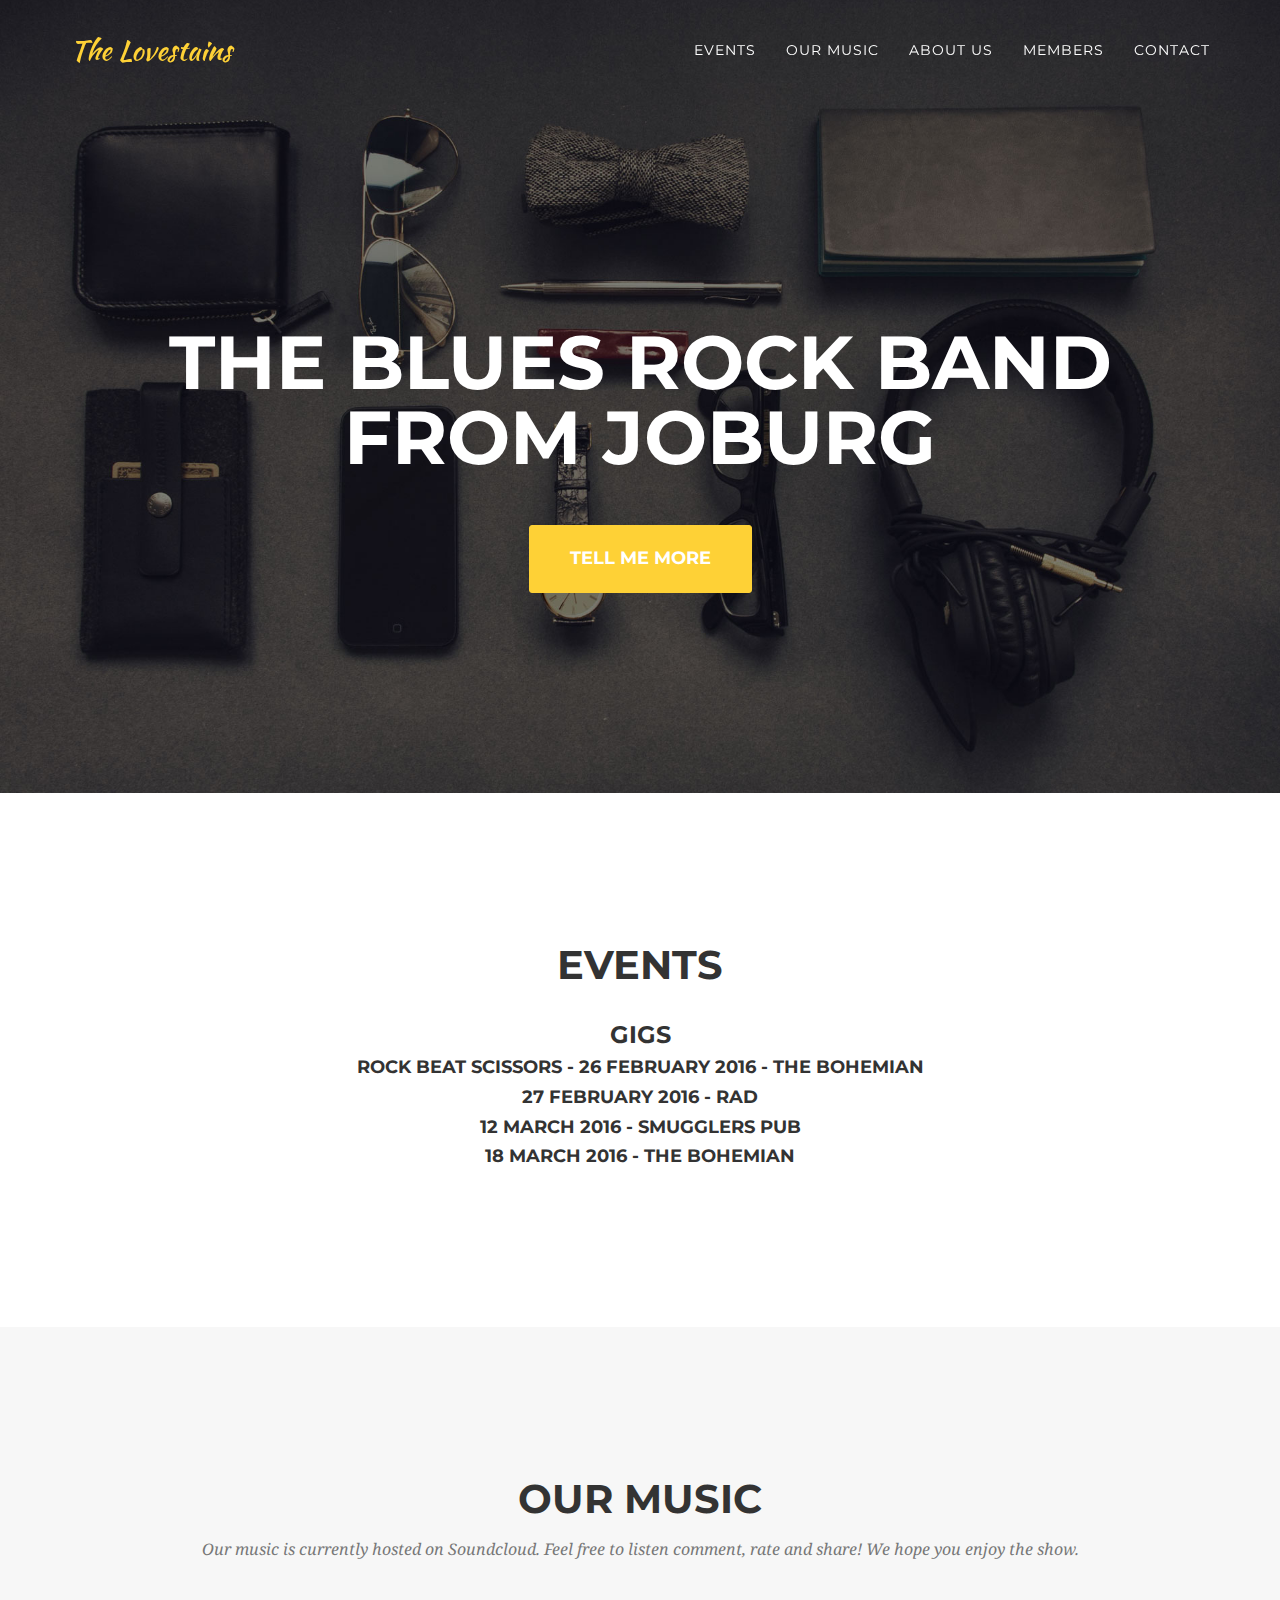
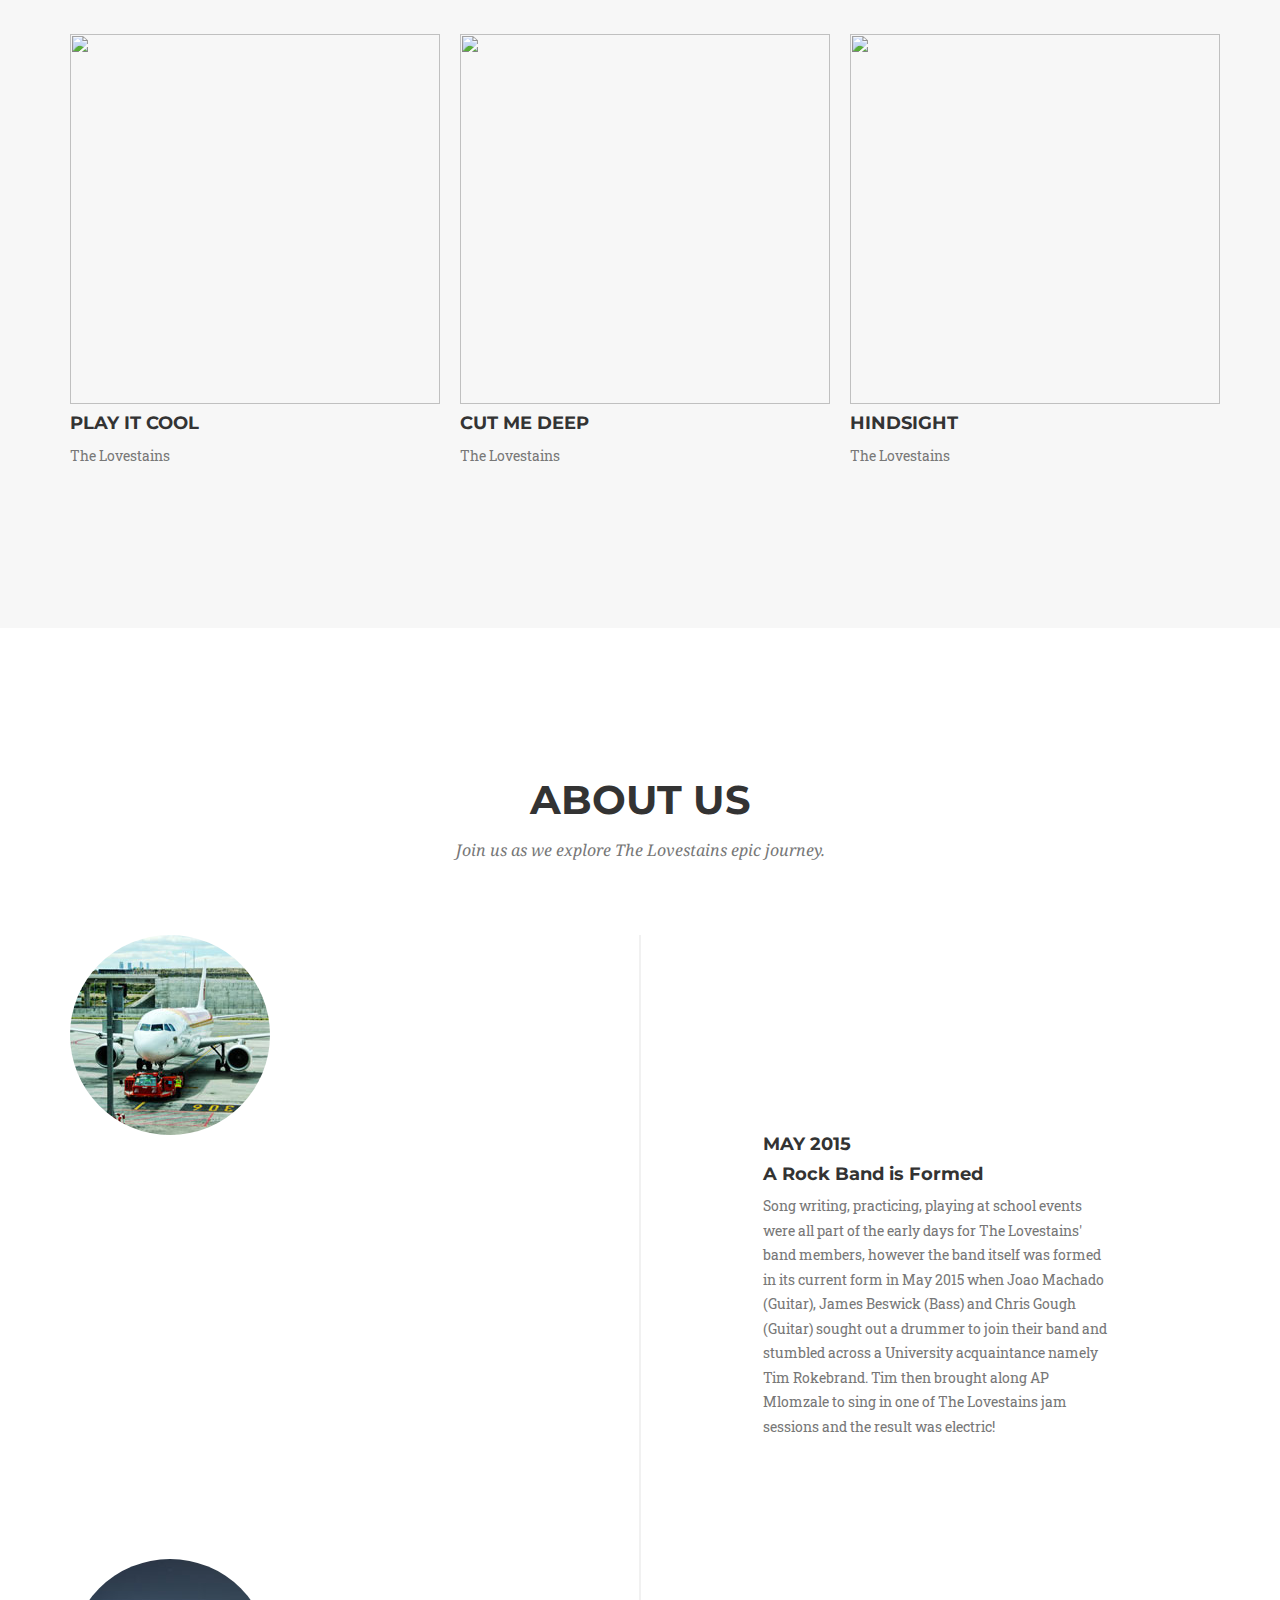
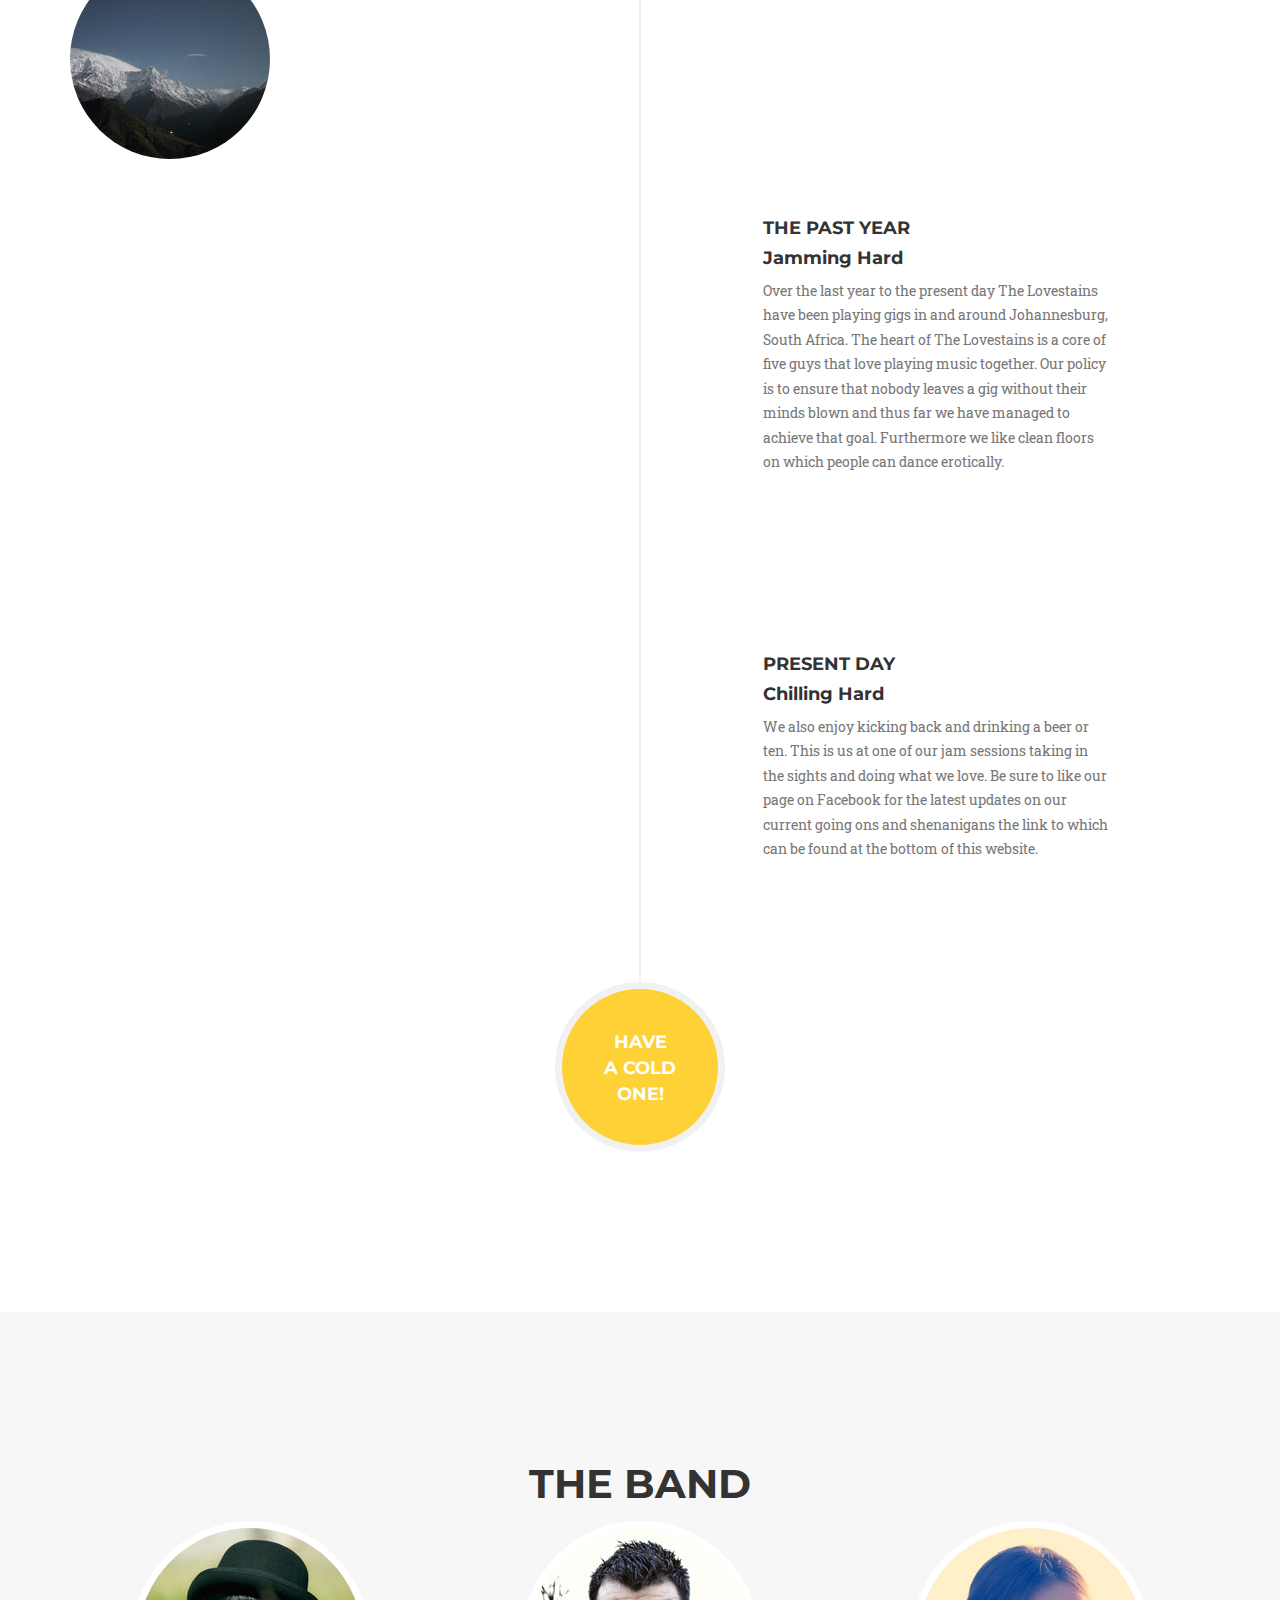
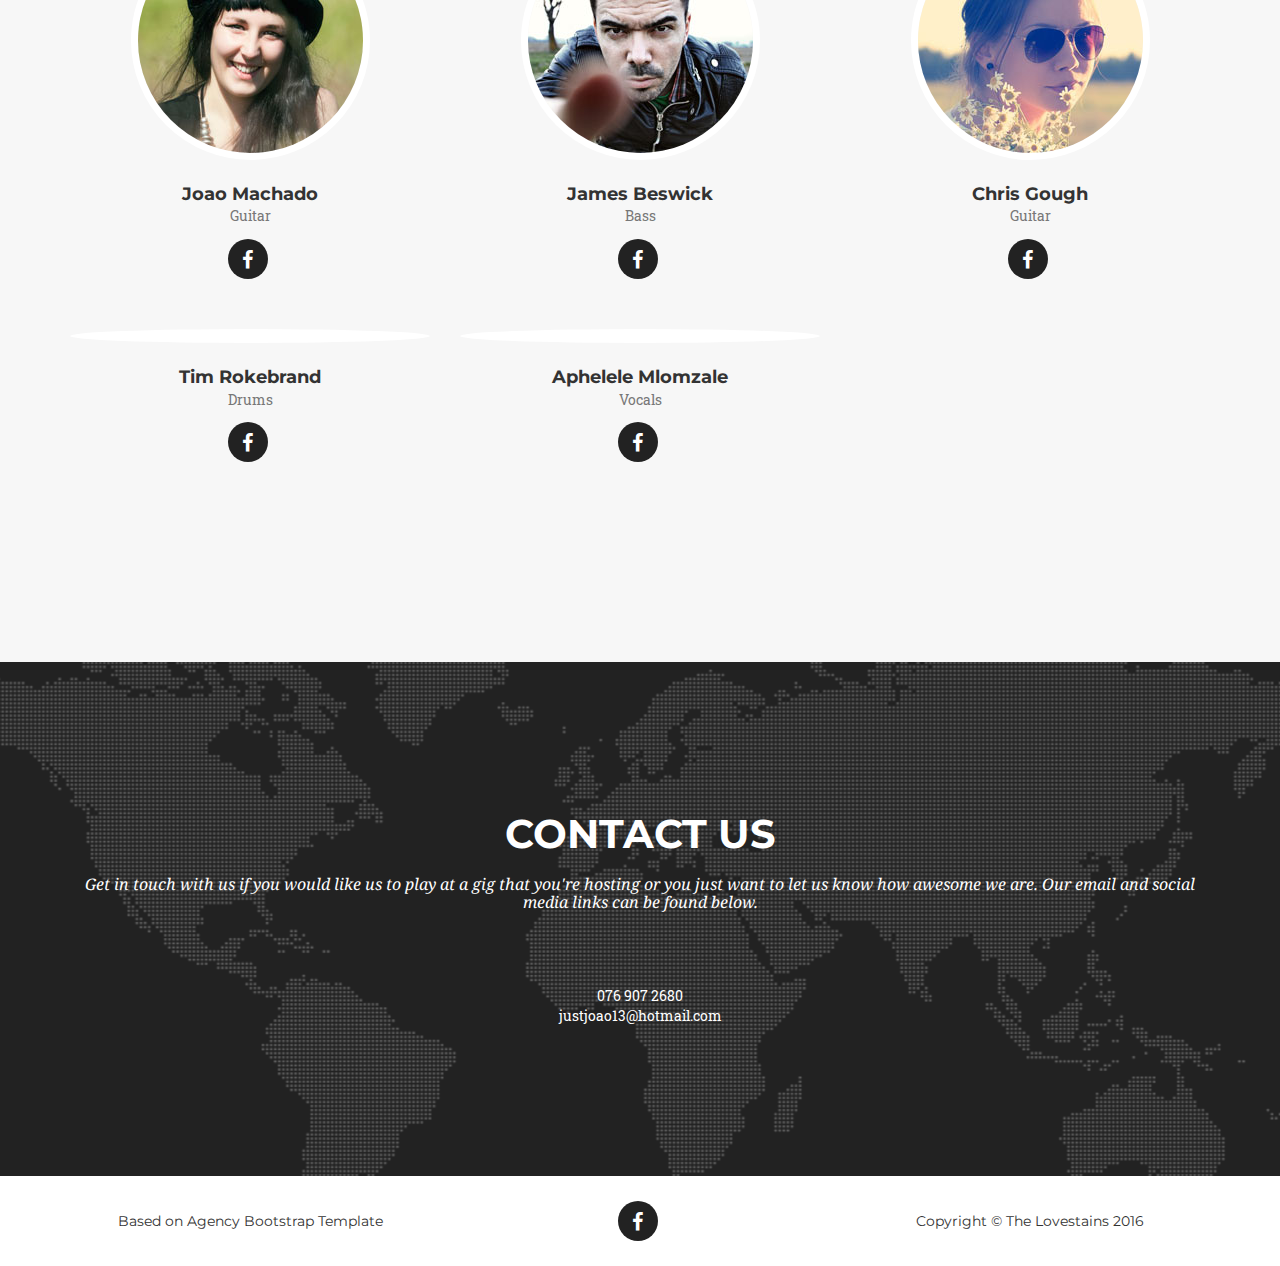
==== lovestains-other/index.htm @ aba0a4a5 "renamed to htm because of website" ====
<!DOCTYPE html>
<html lang="en">

<head>

    <meta charset="utf-8">
    <meta http-equiv="X-UA-Compatible" content="IE=edge">
    <meta name="viewport" content="width=device-width, initial-scale=1">
    <meta name="description" content="">
    <meta name="author" content="">

    <title>The Lovestains</title>

    <!-- Bootstrap Core CSS -->
    <link href="css/bootstrap.min.css" rel="stylesheet">

    <!-- Custom CSS -->
    <link href="css/agency.css" rel="stylesheet">

    <!-- Custom Fonts -->
    <link href="font-awesome/css/font-awesome.min.css" rel="stylesheet" type="text/css">
    <link href="https://fonts.googleapis.com/css?family=Montserrat:400,700" rel="stylesheet" type="text/css">
    <link href='https://fonts.googleapis.com/css?family=Kaushan+Script' rel='stylesheet' type='text/css'>
    <link href='https://fonts.googleapis.com/css?family=Droid+Serif:400,700,400italic,700italic' rel='stylesheet' type='text/css'>
    <link href='https://fonts.googleapis.com/css?family=Roboto+Slab:400,100,300,700' rel='stylesheet' type='text/css'>

    <!-- HTML5 Shim and Respond.js IE8 support of HTML5 elements and media queries -->
    <!-- WARNING: Respond.js doesn't work if you view the page via file:// -->
    <!--[if lt IE 9]>
        <script src="https://oss.maxcdn.com/libs/html5shiv/3.7.0/html5shiv.js"></script>
        <script src="https://oss.maxcdn.com/libs/respond.js/1.4.2/respond.min.js"></script>
    <![endif]-->

</head>

<body id="page-top" class="index">

    <!-- Navigation -->
    <nav class="navbar navbar-default navbar-fixed-top">
        <div class="container">
            <!-- Brand and toggle get grouped for better mobile display -->
            <div class="navbar-header page-scroll">
                <button type="button" class="navbar-toggle" data-toggle="collapse" data-target="#bs-example-navbar-collapse-1">
                    <span class="sr-only">Toggle navigation</span>
                    <span class="icon-bar"></span>
                    <span class="icon-bar"></span>
                    <span class="icon-bar"></span>
                </button>
                <a class="navbar-brand page-scroll" href="#page-top">The Lovestains</a>
            </div>

            <!-- Collect the nav links, forms, and other content for toggling -->
            <div class="collapse navbar-collapse" id="bs-example-navbar-collapse-1">
                <ul class="nav navbar-nav navbar-right">
                    <li class="hidden">
                        <a href="#page-top"></a>
                    </li>
                    <li>
                        <a class="page-scroll" href="#upcoming">Events</a>
                    </li>
                    <li>
                        <a class="page-scroll" href="#ourmusic">Our Music</a>
                    </li>
                    <li>
                        <a class="page-scroll" href="#about">About Us</a>
                    </li>
                    <li>
                        <a class="page-scroll" href="#team">Members</a>
                    </li>
                    <li>
                        <a class="page-scroll" href="#contact">Contact</a>
                    </li>
                </ul>
            </div>
            <!-- /.navbar-collapse -->
        </div>
        <!-- /.container-fluid -->
    </nav>

    <!-- Header -->
    <header>
        <div class="container">
            <div class="intro-text">
                <div class="intro-lead-in"></div>
                <div class="intro-heading">The Blues Rock Band From Joburg</div>
                <a href="#about" class="page-scroll btn btn-xl">Tell Me More</a>
            </div>
        </div>
    </header>



    <!-- Upcoming Section -->

    <section id="upcoming">
        <div class="container">
            <div class="row">
                <div class="col-lg-12 text-center">
                    <h2 class="section-heading">Events</h2>
                </div>
                <div class="col-lg-12 text-center">
                    <h3 class="section-heading">Gigs</h3>
                </div>
                <center>
                    <div>
                        <h4> Rock Beat Scissors - 26 February 2016 - The Bohemian</h4>
                        <h4> 27 February 2016 - RAD</h4>
                        <h4> 12 March 2016 - Smugglers Pub</h4>
                        <h4> 18 March 2016 - The Bohemian</h4>
                    </div>
                </center>

            </div>
        </div>
    </section>

    <!-- Portfolio Grid Section -->
    <section id="ourmusic" class="bg-light-gray">
        <div class="container">
            <div class="row">
                <div class="col-lg-12 text-center">
                    <h2 class="section-heading">Our Music</h2>
                    <h3 class="section-subheading text-muted">Our music is currently hosted on Soundcloud. Feel free to listen comment, rate and share! We hope you enjoy the show.</h3>
                </div>
            </div>
            <div class="row">
                <div class="col-md-4 col-sm-6 portfolio-item">
                    <a href="https://soundcloud.com/the-lovestains-899269031/play-it-cool" target="_blank">
                        <img border="0" alt="" src="img/portfolio/lovestains.jpg" width="370" height="370">
                    </a>
                    <div class="portfolio-caption">
                        <h4>Play it Cool</h4>
                        <p class="text-muted">The Lovestains</p>
                    </div>
                </div>
                <div class="col-md-4 col-sm-6 portfolio-item">
                    <a href="https://soundcloud.com/the-lovestains-899269031/cut-me-deep" target="_blank">
                        <img border="0" alt="" src="img/portfolio/lovestains.jpg" width="370" height="370">
                    </a>
                    <div class="portfolio-caption">
                        <h4>Cut me Deep</h4>
                        <p class="text-muted">The Lovestains</p>
                    </div>
                </div>
                <div class="col-md-4 col-sm-6 portfolio-item">
                    <a href="https://soundcloud.com/the-lovestains-899269031/hindsight" target="_blank">
                        <img border="0" alt="" src="img/portfolio/lovestains.jpg" width="370" height="370">
                    </a>
                    <div class="portfolio-caption">
                        <h4>Hindsight</h4>
                        <p class="text-muted">The Lovestains</p>
                    </div>
                </div>
            </div>
    </section>

    <!-- About Section -->
    <section id="about">
        <div class="container">
            <div class="row">
                <div class="col-lg-12 text-center">
                    <h2 class="section-heading">About Us</h2>
                    <h3 class="section-subheading text-muted">Join us as we explore The Lovestains epic journey.</h3>
                </div>
            </div>
            <div class="row">
                <div class="col-lg-12">
                    <ul class="timeline">
                        <li class="timeline-inverted">
                            <img class="img-circle img-responsive" src="img/about/2.jpg" alt="">
                            <div class="timeline-panel">
                                <div class="timeline-heading">
                                    <h4>May 2015</h4>
                                    <h4 class="subheading">A Rock Band is Formed</h4>
                                </div>
                                <div class="timeline-body">
                                    <p class="text-muted">Song writing, practicing, playing at school events were all part of the early days for The Lovestains' band members, however the band itself was formed in its current form in May 2015 when Joao Machado (Guitar), James Beswick (Bass) and Chris Gough (Guitar) sought out a drummer to join their band and stumbled across a University acquaintance namely Tim Rokebrand. Tim then brought along AP Mlomzale to sing in one of The Lovestains jam sessions and the result was electric!</p>
                                </div>
                            </div>
                        </li>
                        <li class="timeline-inverted">
                            <img class="img-circle img-responsive" src="img/about/4.jpg" alt="">
                            <div class="timeline-panel">
                                </br>
                                </br>
                                </br>

                                <div class="timeline-heading">
                                    <h4>The Past Year</h4>
                                    <h4 class="subheading">Jamming Hard</h4>
                                </div>
                                <div class="timeline-body">
                                    <p class="text-muted">Over the last year to the present day The Lovestains have been playing gigs in and around Johannesburg, South Africa. The heart of The Lovestains is a core of five guys that love playing music together. Our policy is to ensure that nobody leaves a gig without their minds blown and thus far we have managed to achieve that goal. Furthermore we like clean floors on which people can dance erotically.</p>
                                </div>
                            </div>
                        </li>
                        <li class="timeline-inverted">
                            <img class="img-circle img-responsive" src="img/about/5.jpg" alt="">
                            <div class="timeline-panel">
                                </br>
                                </br>
                                </br>

                                <div class="timeline-heading">
                                    <h4>Present Day</h4>
                                    <h4 class="subheading">Chilling Hard</h4>
                                </div>
                                <div class="timeline-body">
                                    <p class="text-muted">We also enjoy kicking back and drinking a beer or ten. This is us at one of our jam sessions taking in the sights and doing what we love. Be sure to like our page on Facebook for the latest updates on our current going ons and shenanigans the link to which can be found at the bottom of this website.</p>
                                </div>
                            </div>
                        </li>
                        <li class="timeline-inverted">
                            <div class="timeline-image">
                                <h4>Have
                                    <br> a cold
                                    <br> One!</h4>
                            </div>
                        </li>
                    </ul>
                </div>
            </div>
        </div>
    </section>

    <!-- Team Section -->
    <section id="team" class="bg-light-gray">
        <div class="container">
            <div class="row">
                <div class="col-lg-12 text-center">
                    <h2 class="section-heading">The Band</h2>

                </div>
            </div>
            <div class="row">
                <div class="col-sm-4">
                    <div class="team-member">
                        <img src="img/team/1.jpg" class="img-responsive img-circle" alt="">
                        <h4>Joao Machado</h4>
                        <p class="text-muted">Guitar</p>
                        <ul class="list-inline social-buttons">
                            <li><a href="https://www.facebook.com/joao.machado.1447342?fref=ts" target="_blank"><i class="fa fa-facebook"></i></a>
                        </ul>
                    </div>
                </div>
                <div class="col-sm-4">
                    <div class="team-member">
                        <img src="img/team/2.jpg" class="img-responsive img-circle" alt="">
                        <h4>James Beswick</h4>
                        <p class="text-muted">Bass</p>
                        <ul class="list-inline social-buttons">
                            <li><a href="https://www.facebook.com/james.beswick.98?fref=ts" target="_blank"><i class="fa fa-facebook"></i></a>
                        </ul>
                    </div>
                </div>
                <div class="col-sm-4">
                    <div class="team-member">
                        <img src="img/team/3.jpg" class="img-responsive img-circle" alt="">
                        <h4>Chris Gough</h4>
                        <p class="text-muted">Guitar</p>
                        <ul class="list-inline social-buttons">
                            <li><a href="https://www.facebook.com/P1CKLE5?fref=ts" target="_blank"><i class="fa fa-facebook"></i></a>
                        </ul>
                    </div>
                </div>
            </div>
            <div class="row">
                <div class="col-sm-4">
                    <div class="team-member">
                        <img src="img/team/4.jpg" class="img-responsive img-circle" alt="">
                        <h4>Tim Rokebrand</h4>
                        <p class="text-muted">Drums</p>
                        <ul class="list-inline social-buttons">
                            <li><a href="https://www.facebook.com/timothy.rokebrand?fref=ts" target="_blank"><i class="fa fa-facebook"></i></a>
                        </ul>
                    </div>
                </div>
                <div class="col-sm-4">
                    <div class="team-member">
                        <img src="img/team/6.jpg" class="img-responsive img-circle" alt="">
                        <h4>Aphelele Mlomzale</h4>
                        <p class="text-muted">Vocals</p>
                        <ul class="list-inline social-buttons">
                            <li><a href="https://www.facebook.com/aphelele.mlomzale?fref=ts" target="_blank"><i class="fa fa-facebook"></i></a>
                        </ul>
                    </div>
                </div>
            </div>
            <!--<div class="row">
                <div class="col-lg-8 col-lg-offset-2 text-center">
                    <p class="large text-muted">Lorem ipsum dolor sit amet, consectetur adipisicing elit. Aut eaque, laboriosam veritatis, quos non quis ad perspiciatis, totam corporis ea, alias ut unde.</p>
                </div>
            </div>-->
        </div>
    </section>


    <!-- Contact Section -->
    <section id="contact">
        <div class="container">
            <div class="row">
                <div class="col-lg-12 text-center">
                    <h2 class="section-heading">Contact Us</h2>
                    <h3 class="section-subheading text-muted" style="color:white;">Get in touch with us if you would like us to play at a gig that you're hosting or you just want to let us know how awesome we are. Our email and social media links can be found below. </h3>
                    <a class="section-subheading text-muted" style="color:white;"> 076 907 2680</a></br>
                    <a style="color:white;" href="mailto:justjoao13@hotmail.com" target="_top">justjoao13@hotmail.com</a>
                </div>
            </div>
            <!--<div class="row">
                <div class="col-lg-12">
                    <form name="sentMessage" id="contactForm" novalidate>
                        <div class="row">
                            <div class="col-md-6">
                                <div class="form-group">
                                    <input type="text" class="form-control" placeholder="Your Name *" id="name" required data-validation-required-message="Please enter your name.">
                                    <p class="help-block text-danger"></p>
                                </div>
                                <div class="form-group">
                                    <input type="email" class="form-control" placeholder="Your Email *" id="email" required data-validation-required-message="Please enter your email address.">
                                    <p class="help-block text-danger"></p>
                                </div>
                                <div class="form-group">
                                    <input type="tel" class="form-control" placeholder="Your Phone *" id="phone" required data-validation-required-message="Please enter your phone number.">
                                    <p class="help-block text-danger"></p>
                                </div>
                            </div>
                            <div class="col-md-6">
                                <div class="form-group">
                                    <textarea class="form-control" placeholder="Your Message *" id="message" required data-validation-required-message="Please enter a message."></textarea>
                                    <p class="help-block text-danger"></p>
                                </div>
                            </div>
                            <div class="clearfix"></div>
                            <div class="col-lg-12 text-center">
                                <div id="success"></div>
                                <button type="submit" class="btn btn-xl">Send Message</button>
                            </div>
                        </div>
                    </form>
                </div>-->
        </div>
        </div>
    </section>

    <footer>
        <div class="container">
            <div class="row">
                <div class="col-md-4">
                    <span class="copyright"> Based on Agency Bootstrap Template</span>
                </div>

                <div class="col-md-4">
                    <ul class="list-inline social-buttons">
                        <li><a href="https://www.facebook.com/thelovestainsza/?fref=ts" target="_blank"><i class="fa fa-facebook"></i></a>
                    </ul>
                </div>
                <div class="col-md-4">
                    <span class="copyright">Copyright &copy; The Lovestains 2016</span>
                </div>
            </div>
        </div>
    </footer>

    <!-- Portfolio Modals -->
    <!-- Use the modals below to showcase details about your portfolio projects! -->


    <!-- jQuery -->
    <script src="js/jquery.js"></script>

    <!-- Bootstrap Core JavaScript -->
    <script src="js/bootstrap.min.js"></script>

    <!-- Plugin JavaScript -->
    <script src="http://cdnjs.cloudflare.com/ajax/libs/jquery-easing/1.3/jquery.easing.min.js"></script>
    <script src="js/classie.js"></script>
    <script src="js/cbpAnimatedHeader.js"></script>

    <!-- Contact Form JavaScript -->
    <script src="js/jqBootstrapValidation.js"></script>
    <script src="js/contact_me.js"></script>

    <!-- Custom Theme JavaScript -->
    <script src="js/agency.js"></script>

</body>

</html>
---- lovestains-other/css/agency.css ----
body{overflow-x:hidden;font-family:"Roboto Slab","Helvetica Neue",Helvetica,Arial,sans-serif}.text-muted{color:#777}.text-primary{color:#fed136}p{font-size:14px;line-height:1.75}p.large{font-size:16px}a,a:hover,a:focus,a:active,a.active{outline:0}a{color:#fed136}a:hover,a:focus,a:active,a.active{color:#fec503}h1,h2,h3,h4,h5,h6{font-family:Montserrat,"Helvetica Neue",Helvetica,Arial,sans-serif;text-transform:uppercase;font-weight:700}.img-centered{margin:0 auto}.bg-light-gray{background-color:#f7f7f7}.bg-darkest-gray{background-color:#222}.btn-primary{color:#fff;background-color:#fed136;border-color:#fed136;font-family:Montserrat,"Helvetica Neue",Helvetica,Arial,sans-serif;text-transform:uppercase;font-weight:700}.btn-primary:hover,.btn-primary:focus,.btn-primary:active,.btn-primary.active,.open .dropdown-toggle.btn-primary{color:#fff;background-color:#fec503;border-color:#f6bf01}.btn-primary:active,.btn-primary.active,.open .dropdown-toggle.btn-primary{background-image:none}.btn-primary.disabled,.btn-primary[disabled],fieldset[disabled] .btn-primary,.btn-primary.disabled:hover,.btn-primary[disabled]:hover,fieldset[disabled] .btn-primary:hover,.btn-primary.disabled:focus,.btn-primary[disabled]:focus,fieldset[disabled] .btn-primary:focus,.btn-primary.disabled:active,.btn-primary[disabled]:active,fieldset[disabled] .btn-primary:active,.btn-primary.disabled.active,.btn-primary[disabled].active,fieldset[disabled] .btn-primary.active{background-color:#fed136;border-color:#fed136}.btn-primary .badge{color:#fed136;background-color:#fff}.btn-xl{color:#fff;background-color:#fed136;border-color:#fed136;font-family:Montserrat,"Helvetica Neue",Helvetica,Arial,sans-serif;text-transform:uppercase;font-weight:700;border-radius:3px;font-size:18px;padding:20px 40px}.btn-xl:hover,.btn-xl:focus,.btn-xl:active,.btn-xl.active,.open .dropdown-toggle.btn-xl{color:#fff;background-color:#fec503;border-color:#f6bf01}.btn-xl:active,.btn-xl.active,.open .dropdown-toggle.btn-xl{background-image:none}.btn-xl.disabled,.btn-xl[disabled],fieldset[disabled] .btn-xl,.btn-xl.disabled:hover,.btn-xl[disabled]:hover,fieldset[disabled] .btn-xl:hover,.btn-xl.disabled:focus,.btn-xl[disabled]:focus,fieldset[disabled] .btn-xl:focus,.btn-xl.disabled:active,.btn-xl[disabled]:active,fieldset[disabled] .btn-xl:active,.btn-xl.disabled.active,.btn-xl[disabled].active,fieldset[disabled] .btn-xl.active{background-color:#fed136;border-color:#fed136}.btn-xl .badge{color:#fed136;background-color:#fff}.navbar-default{background-color:#222;border-color:transparent}.navbar-default .navbar-brand{color:#fed136;font-family:"Kaushan Script","Helvetica Neue",Helvetica,Arial,cursive}.navbar-default .navbar-brand:hover,.navbar-default .navbar-brand:focus,.navbar-default .navbar-brand:active,.navbar-default .navbar-brand.active{color:#fec503}.navbar-default .navbar-collapse{border-color:rgba(255,255,255,.02)}.navbar-default .navbar-toggle{background-color:#fed136;border-color:#fed136}.navbar-default .navbar-toggle .icon-bar{background-color:#fff}.navbar-default .navbar-toggle:hover,.navbar-default .navbar-toggle:focus{background-color:#fed136}.navbar-default .nav li a{font-family:Montserrat,"Helvetica Neue",Helvetica,Arial,sans-serif;text-transform:uppercase;font-weight:400;letter-spacing:1px;color:#fff}.navbar-default .nav li a:hover,.navbar-default .nav li a:focus{color:#fed136;outline:0}.navbar-default .navbar-nav>.active>a{border-radius:0;color:#fff;background-color:#fed136}.navbar-default .navbar-nav>.active>a:hover,.navbar-default .navbar-nav>.active>a:focus{color:#fff;background-color:#fec503}@media (min-width:768px){.navbar-default{background-color:transparent;padding:25px 0;-webkit-transition:padding .3s;-moz-transition:padding .3s;transition:padding .3s;border:0}.navbar-default .navbar-brand{font-size:2em;-webkit-transition:all .3s;-moz-transition:all .3s;transition:all .3s}.navbar-default .navbar-nav>.active>a{border-radius:3px}.navbar-default.navbar-shrink{background-color:#222;padding:10px 0}.navbar-default.navbar-shrink .navbar-brand{font-size:1.5em}}header{background-image:url(../img/header-bg.jpg);background-repeat:none;background-attachment:scroll;background-position:center center;-webkit-background-size:cover;-moz-background-size:cover;background-size:cover;-o-background-size:cover;text-align:center;color:#fff}header .intro-text{padding-top:100px;padding-bottom:50px}header .intro-text .intro-lead-in{font-family:"Droid Serif","Helvetica Neue",Helvetica,Arial,sans-serif;font-style:italic;font-size:22px;line-height:22px;margin-bottom:25px}header .intro-text .intro-heading{font-family:Montserrat,"Helvetica Neue",Helvetica,Arial,sans-serif;text-transform:uppercase;font-weight:700;font-size:50px;line-height:50px;margin-bottom:25px}@media (min-width:768px){header .intro-text{padding-top:300px;padding-bottom:200px}header .intro-text .intro-lead-in{font-family:"Droid Serif","Helvetica Neue",Helvetica,Arial,sans-serif;font-style:italic;font-size:40px;line-height:40px;margin-bottom:25px}header .intro-text .intro-heading{font-family:Montserrat,"Helvetica Neue",Helvetica,Arial,sans-serif;text-transform:uppercase;font-weight:700;font-size:75px;line-height:75px;margin-bottom:50px}}section{padding:100px 0}section h2.section-heading{font-size:40px;margin-top:0;margin-bottom:15px}section h3.section-subheading{font-size:16px;font-family:"Droid Serif","Helvetica Neue",Helvetica,Arial,sans-serif;text-transform:none;font-style:italic;font-weight:400;margin-bottom:75px}@media (min-width:768px){section{padding:150px 0}}.service-heading{margin:15px 0;text-transform:none}#portfolio .portfolio-item{margin:0 0 15px;right:0}#portfolio .portfolio-item .portfolio-link{display:block;position:relative;max-width:400px;margin:0 auto}#portfolio .portfolio-item .portfolio-link .portfolio-hover{background:rgba(254,209,54,.9);position:absolute;width:100%;height:100%;opacity:0;transition:all ease .5s;-webkit-transition:all ease .5s;-moz-transition:all ease .5s}#portfolio .portfolio-item .portfolio-link .portfolio-hover:hover{opacity:1}#portfolio .portfolio-item .portfolio-link .portfolio-hover .portfolio-hover-content{position:absolute;width:100%;height:20px;font-size:20px;text-align:center;top:50%;margin-top:-12px;color:#fff}#portfolio .portfolio-item .portfolio-link .portfolio-hover .portfolio-hover-content i{margin-top:-12px}#portfolio .portfolio-item .portfolio-link .portfolio-hover .portfolio-hover-content h3,#portfolio .portfolio-item .portfolio-link .portfolio-hover .portfolio-hover-content h4{margin:0}#portfolio .portfolio-item .portfolio-caption{max-width:400px;margin:0 auto;background-color:#fff;text-align:center;padding:25px}#portfolio .portfolio-item .portfolio-caption h4{text-transform:none;margin:0}#portfolio .portfolio-item .portfolio-caption p{font-family:"Droid Serif","Helvetica Neue",Helvetica,Arial,sans-serif;font-style:italic;font-size:16px;margin:0}#portfolio *{z-index:2}@media (min-width:767px){#portfolio .portfolio-item{margin:0 0 30px}}.timeline{list-style:none;padding:0;position:relative}.timeline:before{top:0;bottom:0;position:absolute;content:"";width:2px;background-color:#f1f1f1;left:40px;margin-left:-1.5px}.timeline>li{margin-bottom:50px;position:relative;min-height:50px}.timeline>li:before,.timeline>li:after{content:" ";display:table}.timeline>li:after{clear:both}.timeline>li .timeline-panel{width:100%;float:right;padding:0 20px 0 100px;position:relative;text-align:left}.timeline>li .timeline-panel:before{border-left-width:0;border-right-width:15px;left:-15px;right:auto}.timeline>li .timeline-panel:after{border-left-width:0;border-right-width:14px;left:-14px;right:auto}.timeline>li .timeline-image{left:0;margin-left:0;width:80px;height:80px;position:absolute;z-index:100;background-color:#fed136;color:#fff;border-radius:100%;border:7px solid #f1f1f1;text-align:center}.timeline>li .timeline-image h4{font-size:10px;margin-top:12px;line-height:14px}.timeline>li.timeline-inverted>.timeline-panel{float:right;text-align:left;padding:0 20px 0 100px}.timeline>li.timeline-inverted>.timeline-panel:before{border-left-width:0;border-right-width:15px;left:-15px;right:auto}.timeline>li.timeline-inverted>.timeline-panel:after{border-left-width:0;border-right-width:14px;left:-14px;right:auto}.timeline>li:last-child{margin-bottom:0}.timeline .timeline-heading h4{margin-top:0;color:inherit}.timeline .timeline-heading h4.subheading{text-transform:none}.timeline .timeline-body>p,.timeline .timeline-body>ul{margin-bottom:0}@media (min-width:768px){.timeline:before{left:50%}.timeline>li{margin-bottom:100px;min-height:100px}.timeline>li .timeline-panel{width:41%;float:left;padding:0 20px 20px 30px;text-align:right}.timeline>li .timeline-image{width:100px;height:100px;left:50%;margin-left:-50px}.timeline>li .timeline-image h4{font-size:13px;margin-top:16px;line-height:18px}.timeline>li.timeline-inverted>.timeline-panel{float:right;text-align:left;padding:0 30px 20px 20px}}@media (min-width:992px){.timeline>li{min-height:150px}.timeline>li .timeline-panel{padding:0 20px 20px}.timeline>li .timeline-image{width:150px;height:150px;margin-left:-75px}.timeline>li .timeline-image h4{font-size:18px;margin-top:30px;line-height:26px}.timeline>li.timeline-inverted>.timeline-panel{padding:0 20px 20px}}@media (min-width:1200px){.timeline>li{min-height:170px}.timeline>li .timeline-panel{padding:0 20px 20px 100px}.timeline>li .timeline-image{width:170px;height:170px;margin-left:-85px}.timeline>li .timeline-image h4{margin-top:40px}.timeline>li.timeline-inverted>.timeline-panel{padding:0 100px 20px 20px}}.team-member{text-align:center;margin-bottom:50px}.team-member img{margin:0 auto;border:7px solid #fff}.team-member h4{margin-top:25px;margin-bottom:0;text-transform:none}.team-member p{margin-top:0}aside.clients img{margin:50px auto}section#contact{background-color:#222;background-image:url(../img/map-image.png);background-position:center;background-repeat:no-repeat}section#contact .section-heading{color:#fff}section#contact .form-group{margin-bottom:25px}section#contact .form-group input,section#contact .form-group textarea{padding:20px}section#contact .form-group input.form-control{height:auto}section#contact .form-group textarea.form-control{height:236px}section#contact .form-control:focus{border-color:#fed136;box-shadow:none}section#contact ::-webkit-input-placeholder{font-family:Montserrat,"Helvetica Neue",Helvetica,Arial,sans-serif;text-transform:uppercase;font-weight:700;color:#bbb}section#contact :-moz-placeholder{font-family:Montserrat,"Helvetica Neue",Helvetica,Arial,sans-serif;text-transform:uppercase;font-weight:700;color:#bbb}section#contact ::-moz-placeholder{font-family:Montserrat,"Helvetica Neue",Helvetica,Arial,sans-serif;text-transform:uppercase;font-weight:700;color:#bbb}section#contact :-ms-input-placeholder{font-family:Montserrat,"Helvetica Neue",Helvetica,Arial,sans-serif;text-transform:uppercase;font-weight:700;color:#bbb}section#contact .text-danger{color:#e74c3c}footer{padding:25px 0;text-align:center}footer span.copyright{line-height:40px;font-family:Montserrat,"Helvetica Neue",Helvetica,Arial,sans-serif;text-transform:uppercase;text-transform:none}footer ul.quicklinks{margin-bottom:0;line-height:40px;font-family:Montserrat,"Helvetica Neue",Helvetica,Arial,sans-serif;text-transform:uppercase;text-transform:none}ul.social-buttons{margin-bottom:0}ul.social-buttons li a{display:block;background-color:#222;height:40px;width:40px;border-radius:100%;font-size:20px;line-height:40px;color:#fff;outline:0;-webkit-transition:all .3s;-moz-transition:all .3s;transition:all .3s}ul.social-buttons li a:hover,ul.social-buttons li a:focus,ul.social-buttons li a:active{background-color:#fed136}.btn:focus,.btn:active,.btn.active,.btn:active:focus{outline:0}.portfolio-modal .modal-content{border-radius:0;background-clip:border-box;-webkit-box-shadow:none;box-shadow:none;border:0;min-height:100%;padding:100px 0;text-align:center}.portfolio-modal .modal-content h2{margin-bottom:15px;font-size:3em}.portfolio-modal .modal-content p{margin-bottom:30px}.portfolio-modal .modal-content p.item-intro{margin:20px 0 30px;font-family:"Droid Serif","Helvetica Neue",Helvetica,Arial,sans-serif;font-style:italic;font-size:16px}.portfolio-modal .modal-content ul.list-inline{margin-bottom:30px;margin-top:0}.portfolio-modal .modal-content img{margin-bottom:30px}.portfolio-modal .close-modal{position:absolute;width:75px;height:75px;background-color:transparent;top:25px;right:25px;cursor:pointer}.portfolio-modal .close-modal:hover{opacity:.3}.portfolio-modal .close-modal .lr{height:75px;width:1px;margin-left:35px;background-color:#222;transform:rotate(45deg);-ms-transform:rotate(45deg);-webkit-transform:rotate(45deg);z-index:1051}.portfolio-modal .close-modal .lr .rl{height:75px;width:1px;background-color:#222;transform:rotate(90deg);-ms-transform:rotate(90deg);-webkit-transform:rotate(90deg);z-index:1052}.portfolio-modal .modal-backdrop{opacity:0;display:none}::-moz-selection{text-shadow:none;background:#fed136}::selection{text-shadow:none;background:#fed136}img::selection{background:0 0}img::-moz-selection{background:0 0}body{webkit-tap-highlight-color:#fed136}
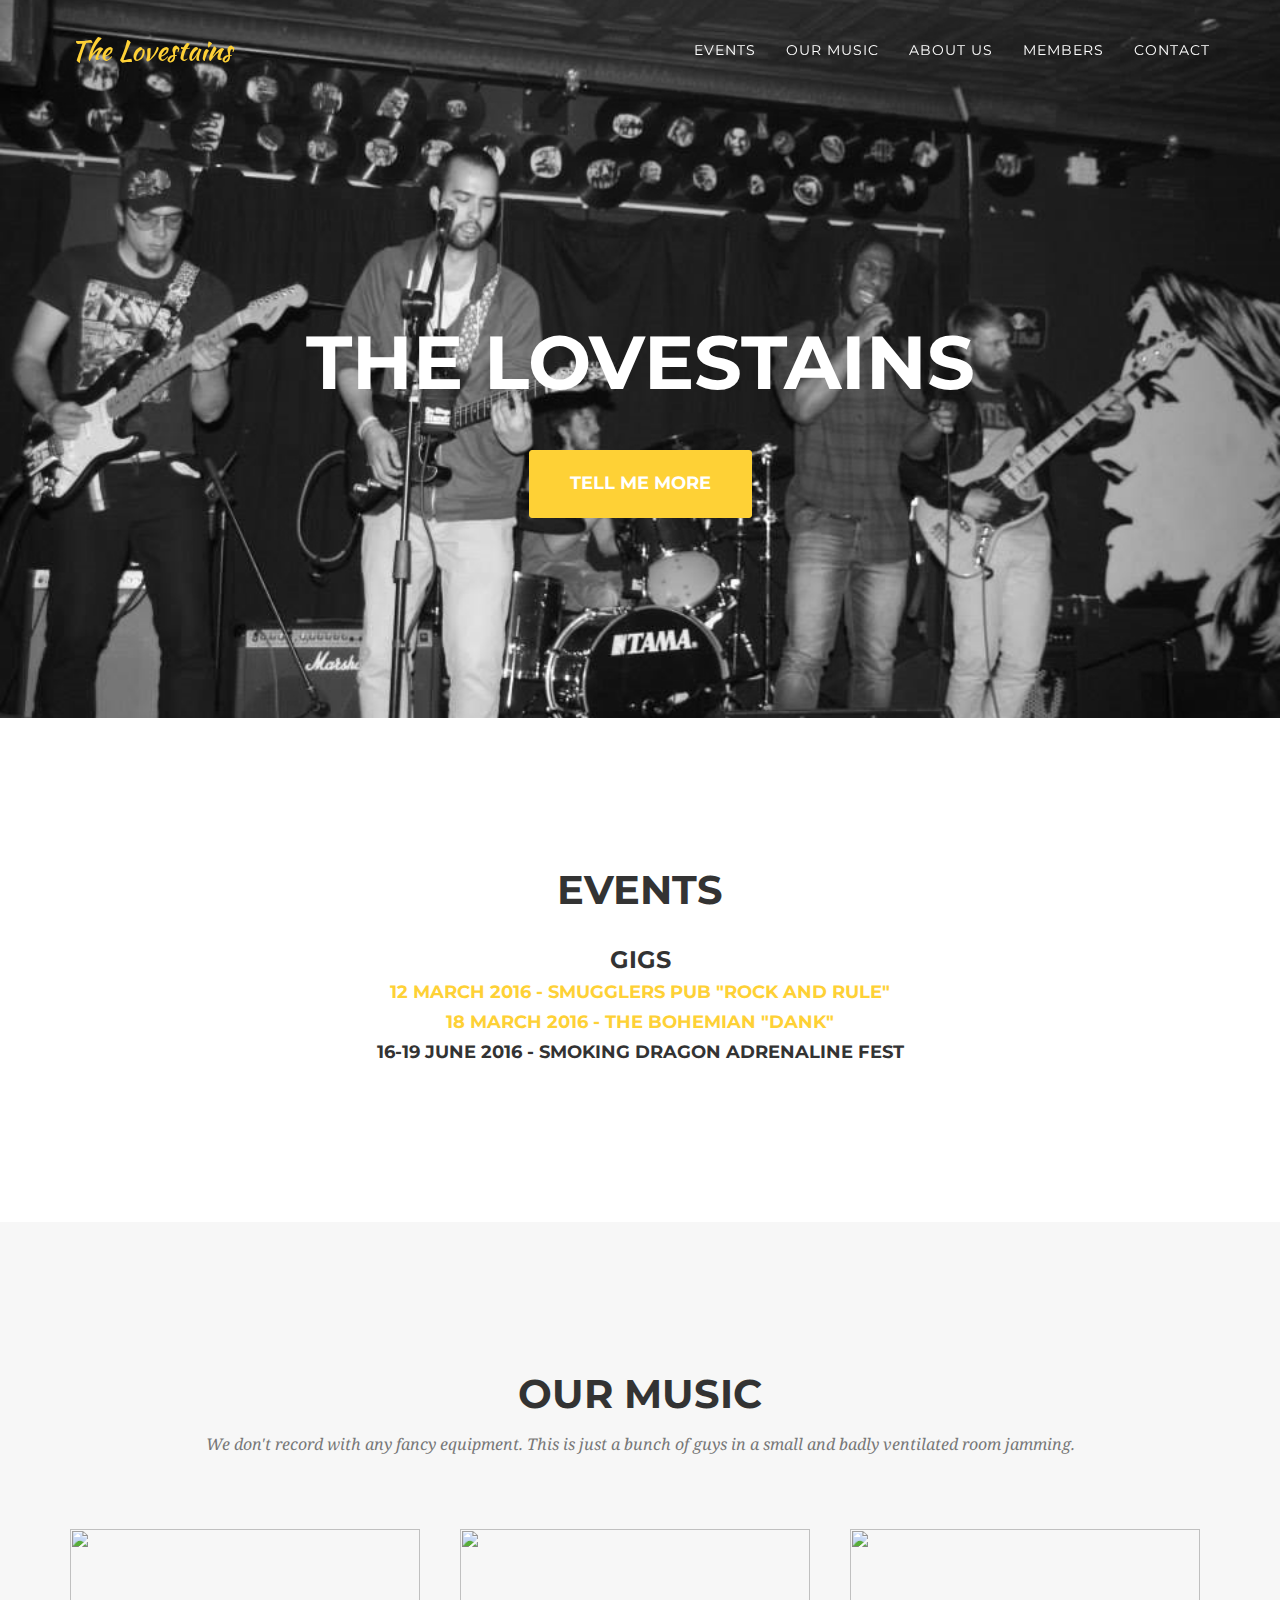
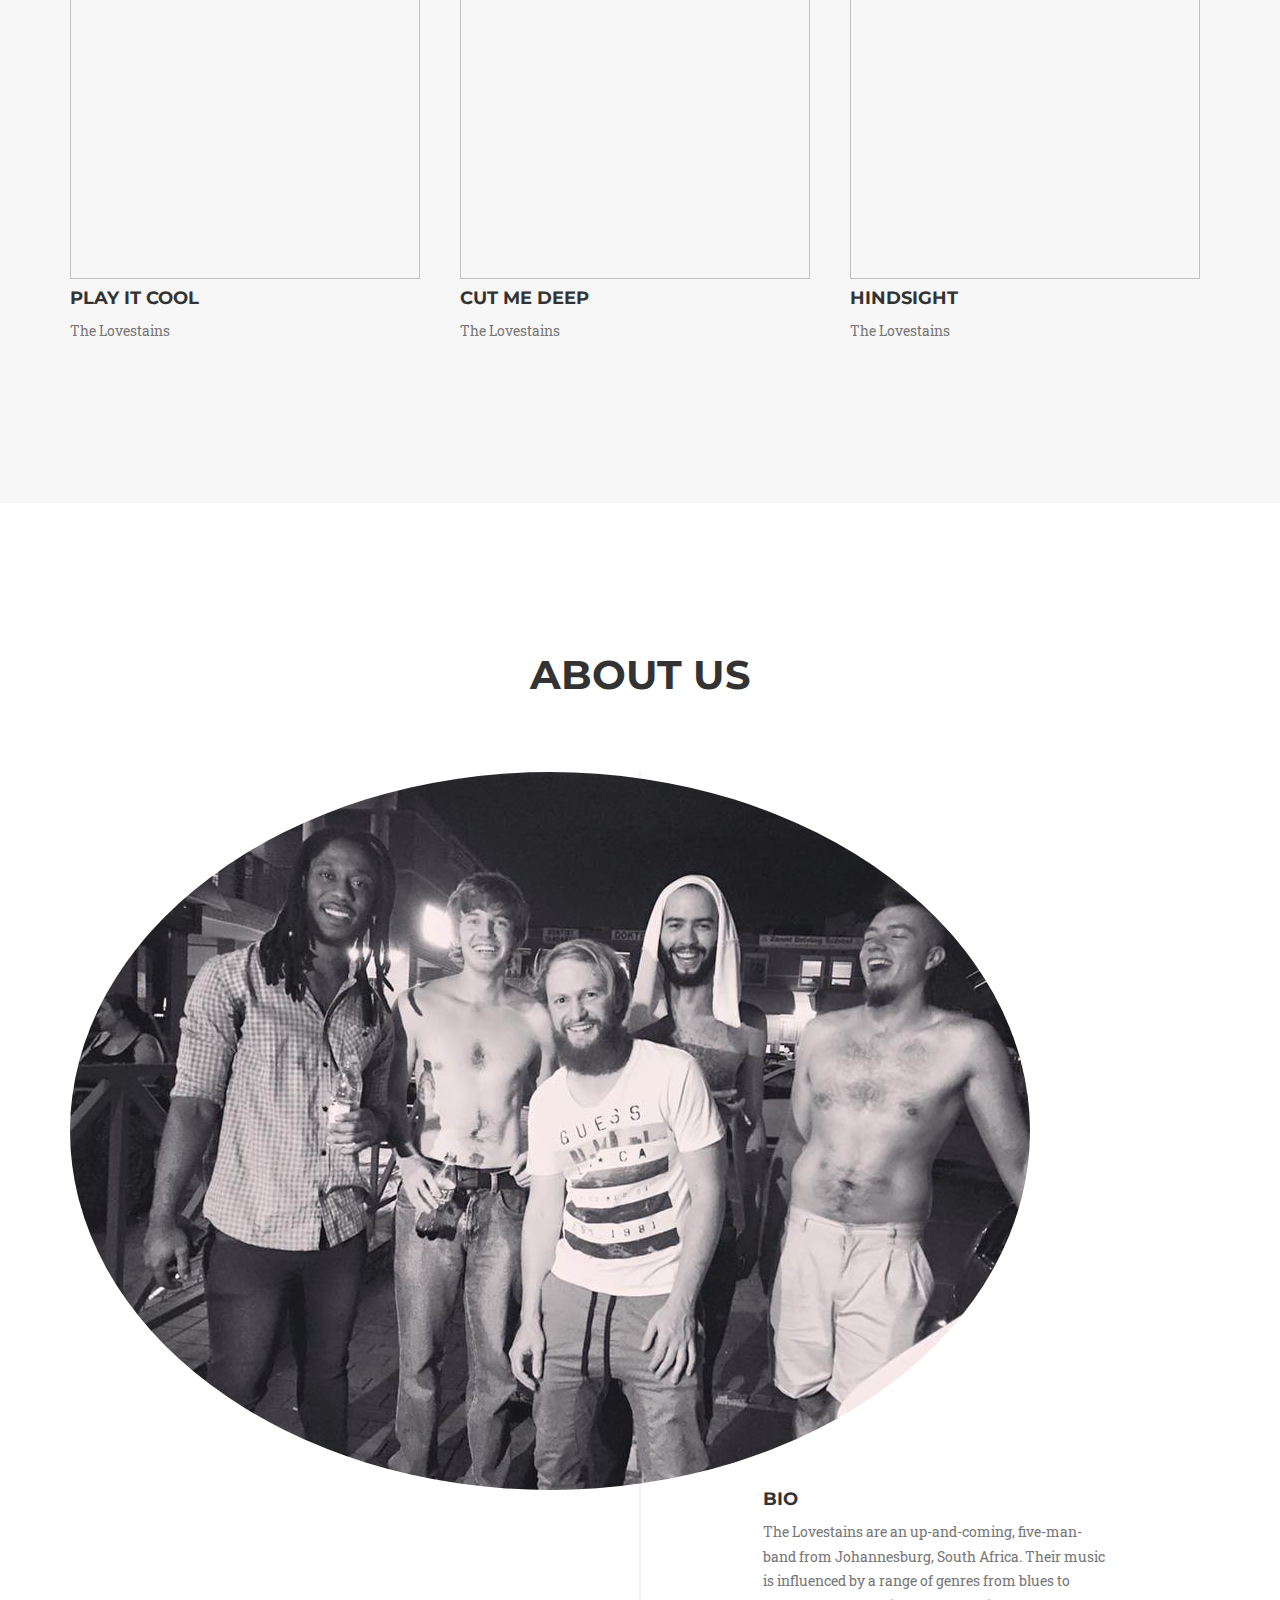
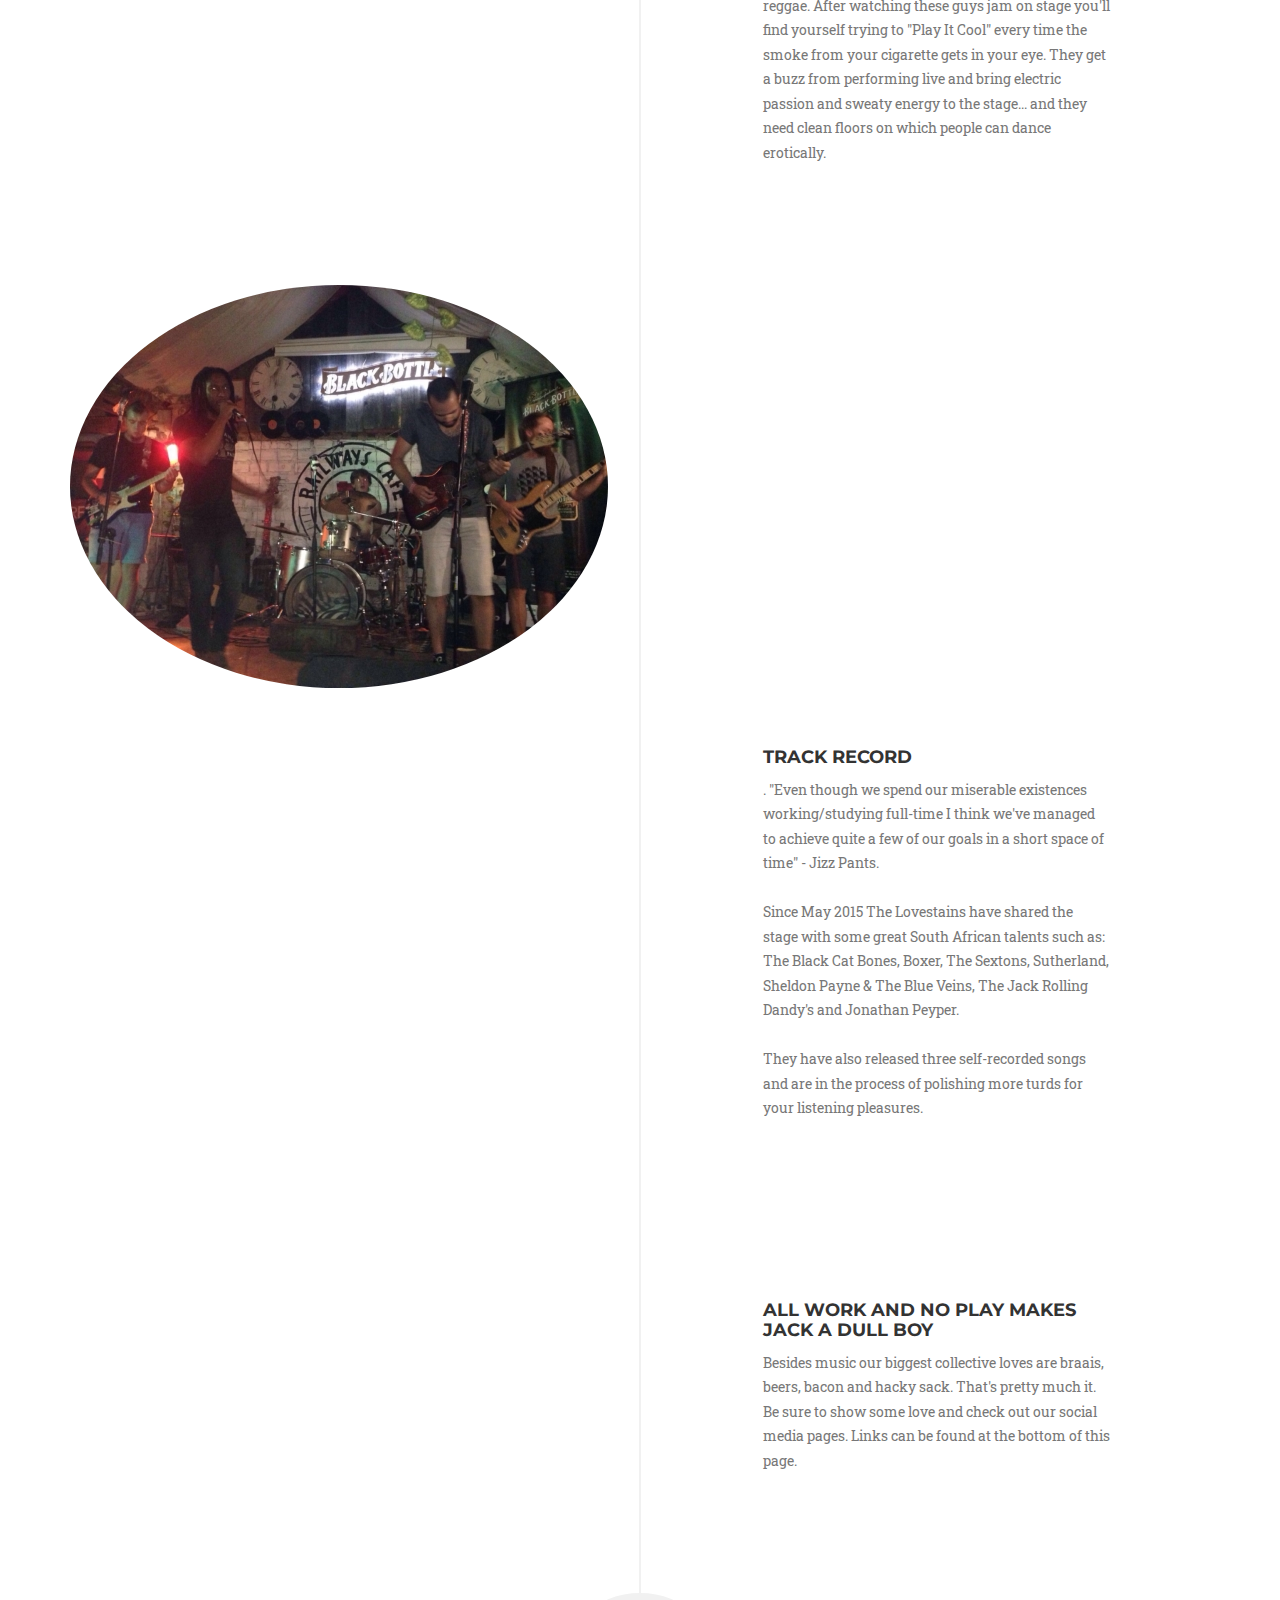
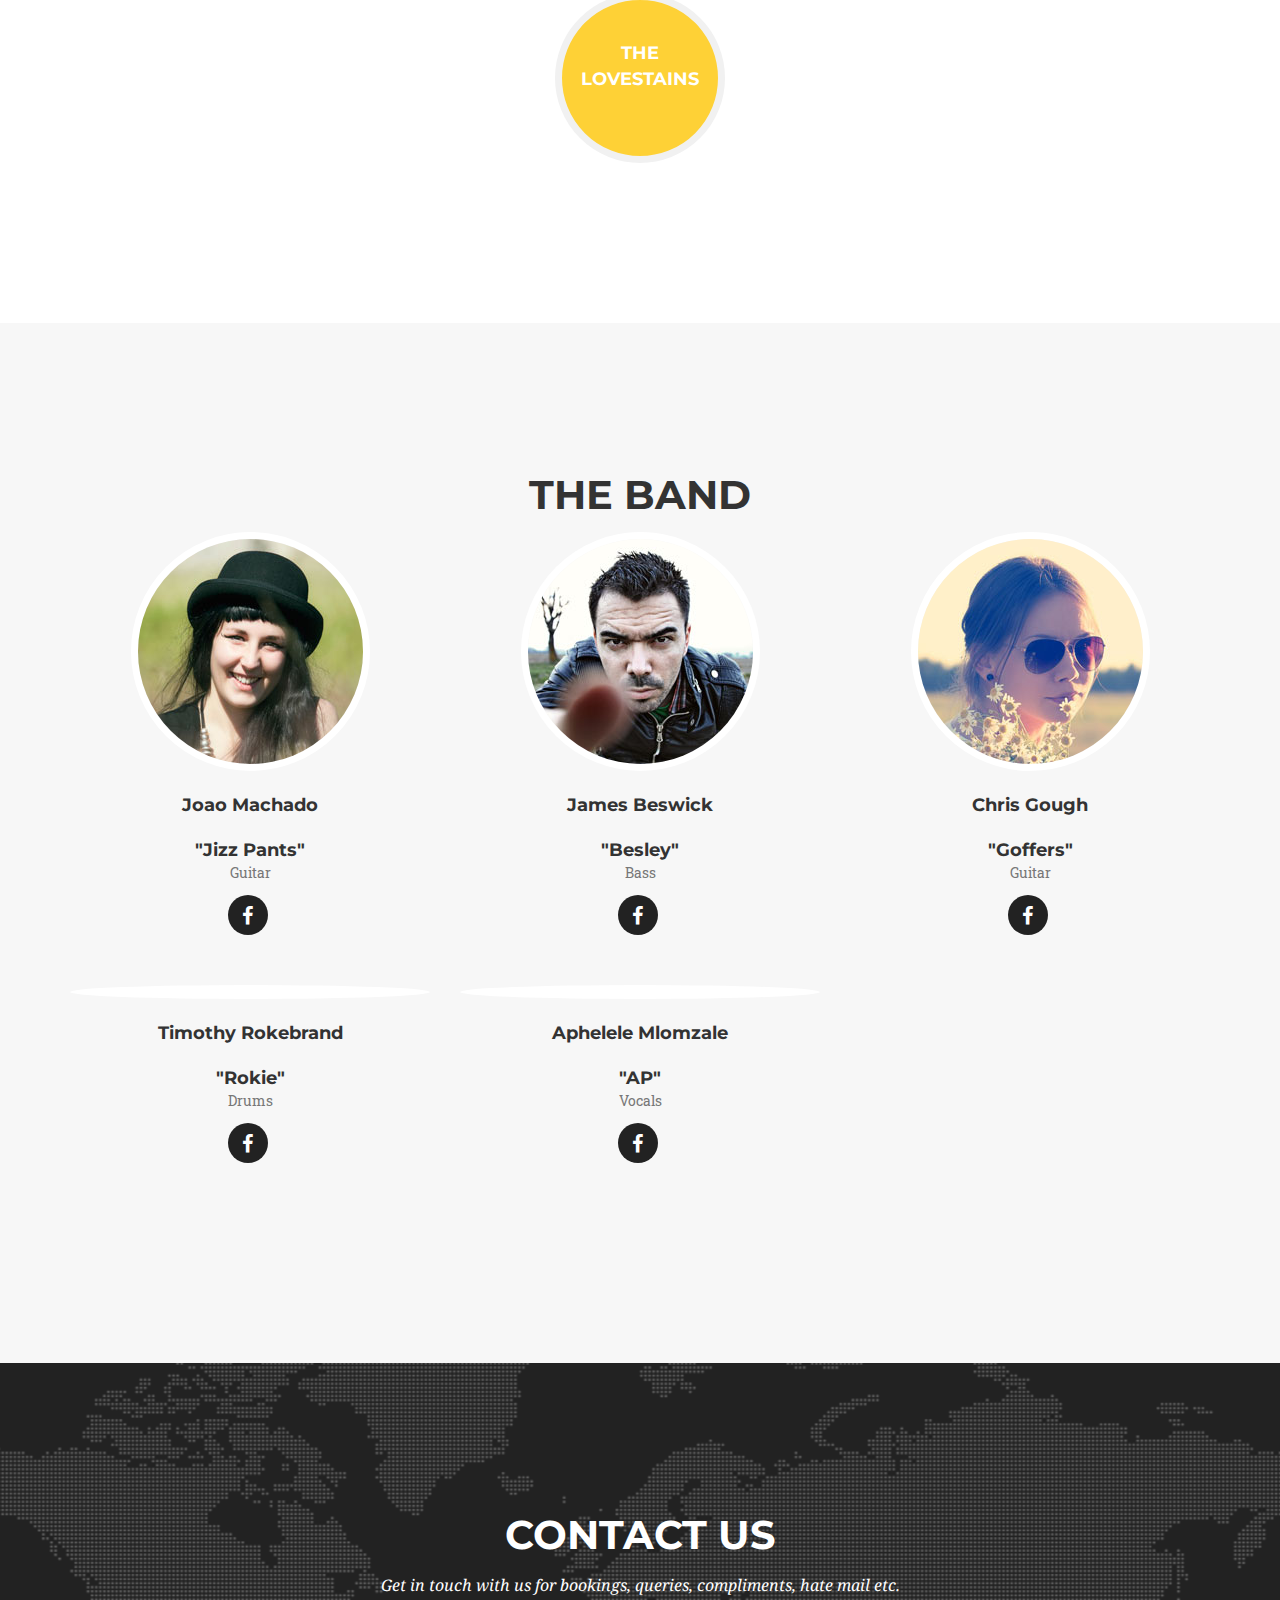
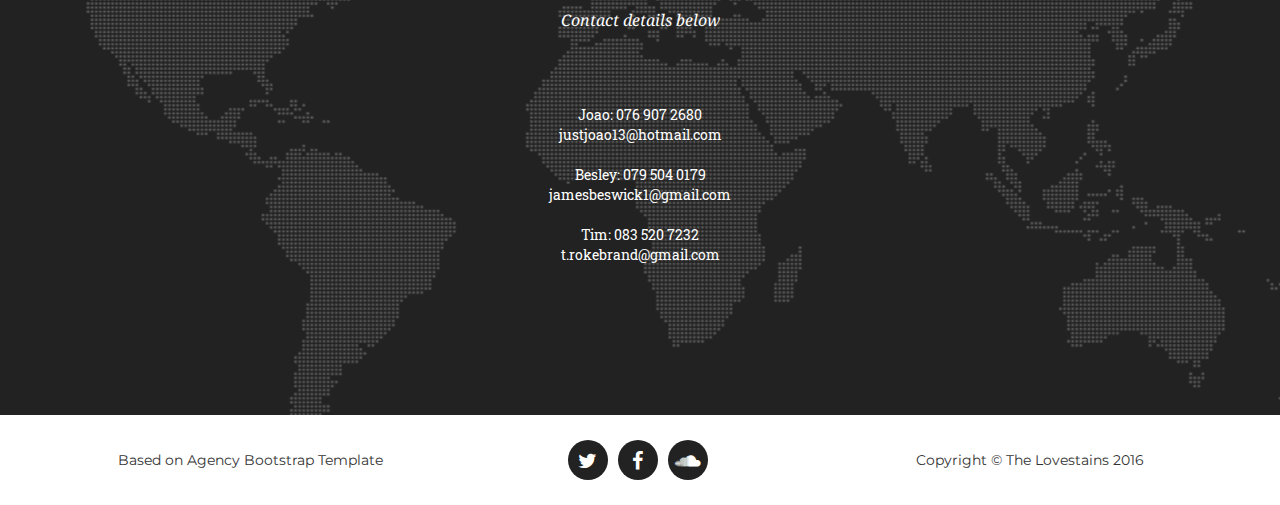
==== commit 84e1ff0c: "updated website look" ====
--- a/lovestains-other/index.htm
+++ b/lovestains-other/index.htm
@@ -82,7 +82,7 @@
         <div class="container">
             <div class="intro-text">
                 <div class="intro-lead-in"></div>
-                <div class="intro-heading">The Blues Rock Band From Joburg</div>
+                <div class="intro-heading">The Lovestains</div>
                 <a href="#about" class="page-scroll btn btn-xl">Tell Me More</a>
             </div>
         </div>
@@ -103,10 +103,9 @@
                 </div>
                 <center>
                     <div>
-                        <h4> Rock Beat Scissors - 26 February 2016 - The Bohemian</h4>
-                        <h4> 27 February 2016 - RAD</h4>
-                        <h4> 12 March 2016 - Smugglers Pub</h4>
-                        <h4> 18 March 2016 - The Bohemian</h4>
+                        <h4><a href="https://www.facebook.com/events/847571915355242/" target="_blank"> 12 March 2016 - Smugglers Pub "Rock and Rule"</a></h4>
+                        <h4><a href="https://www.facebook.com/events/1676820675916025/" target="_blank"> 18 March 2016 - The Bohemian "Dank"</a></h4>
+                        <h4> 16-19 June 2016 - Smoking Dragon Adrenaline Fest</h4>
                     </div>
                 </center>
 
@@ -120,13 +119,13 @@
             <div class="row">
                 <div class="col-lg-12 text-center">
                     <h2 class="section-heading">Our Music</h2>
-                    <h3 class="section-subheading text-muted">Our music is currently hosted on Soundcloud. Feel free to listen comment, rate and share! We hope you enjoy the show.</h3>
+                    <h3 class="section-subheading text-muted">We don't record with any fancy equipment. This is just a bunch of guys in a small and badly ventilated room jamming.</h3>
                 </div>
             </div>
             <div class="row">
                 <div class="col-md-4 col-sm-6 portfolio-item">
                     <a href="https://soundcloud.com/the-lovestains-899269031/play-it-cool" target="_blank">
-                        <img border="0" alt="" src="img/portfolio/lovestains.jpg" width="370" height="370">
+                        <img border="0" alt="" src="img/portfolio/lovestains.jpg" width="350" height="350">
                     </a>
                     <div class="portfolio-caption">
                         <h4>Play it Cool</h4>
@@ -135,7 +134,7 @@
                 </div>
                 <div class="col-md-4 col-sm-6 portfolio-item">
                     <a href="https://soundcloud.com/the-lovestains-899269031/cut-me-deep" target="_blank">
-                        <img border="0" alt="" src="img/portfolio/lovestains.jpg" width="370" height="370">
+                        <img border="0" alt="" src="img/portfolio/lovestains.jpg" width="350" height="350">
                     </a>
                     <div class="portfolio-caption">
                         <h4>Cut me Deep</h4>
@@ -144,7 +143,7 @@
                 </div>
                 <div class="col-md-4 col-sm-6 portfolio-item">
                     <a href="https://soundcloud.com/the-lovestains-899269031/hindsight" target="_blank">
-                        <img border="0" alt="" src="img/portfolio/lovestains.jpg" width="370" height="370">
+                        <img border="0" alt="" src="img/portfolio/lovestains.jpg" width="350" height="350">
                     </a>
                     <div class="portfolio-caption">
                         <h4>Hindsight</h4>
@@ -160,7 +159,7 @@
             <div class="row">
                 <div class="col-lg-12 text-center">
                     <h2 class="section-heading">About Us</h2>
-                    <h3 class="section-subheading text-muted">Join us as we explore The Lovestains epic journey.</h3>
+                    <h3 class="section-subheading text-muted"></h3>
                 </div>
             </div>
             <div class="row">
@@ -170,11 +169,11 @@
                             <img class="img-circle img-responsive" src="img/about/2.jpg" alt="">
                             <div class="timeline-panel">
                                 <div class="timeline-heading">
-                                    <h4>May 2015</h4>
-                                    <h4 class="subheading">A Rock Band is Formed</h4>
+                                    <h4>Bio</h4>
+                                    <h4 class="subheading"></h4>
                                 </div>
                                 <div class="timeline-body">
-                                    <p class="text-muted">Song writing, practicing, playing at school events were all part of the early days for The Lovestains' band members, however the band itself was formed in its current form in May 2015 when Joao Machado (Guitar), James Beswick (Bass) and Chris Gough (Guitar) sought out a drummer to join their band and stumbled across a University acquaintance namely Tim Rokebrand. Tim then brought along AP Mlomzale to sing in one of The Lovestains jam sessions and the result was electric!</p>
+                                    <p class="text-muted">The Lovestains are an up-and-coming, five-man-band from Johannesburg, South Africa. Their music is influenced by a range of genres from blues to reggae. After watching these guys jam on stage you'll find yourself trying to "Play It Cool" every time the smoke from your cigarette gets in your eye. They get a buzz from performing live and bring electric passion and sweaty energy to the stage... and they need clean floors on which people can dance erotically.</p>
                                 </div>
                             </div>
                         </li>
@@ -186,11 +185,18 @@
                                 </br>
 
                                 <div class="timeline-heading">
-                                    <h4>The Past Year</h4>
-                                    <h4 class="subheading">Jamming Hard</h4>
+                                    <h4>Track Record</h4>
+                                    <h4 class="subheading"></h4>
                                 </div>
                                 <div class="timeline-body">
-                                    <p class="text-muted">Over the last year to the present day The Lovestains have been playing gigs in and around Johannesburg, South Africa. The heart of The Lovestains is a core of five guys that love playing music together. Our policy is to ensure that nobody leaves a gig without their minds blown and thus far we have managed to achieve that goal. Furthermore we like clean floors on which people can dance erotically.</p>
+                                    <p class="text-muted">. "Even though we spend our miserable existences working/studying full-time I think we've managed to achieve quite a few of our goals in a short space of time" - Jizz Pants. </br>
+                                        <//br>
+                                        </br>
+                                        Since May 2015 The Lovestains have shared the stage with some great South African talents such as: The Black Cat Bones, Boxer, The Sextons, Sutherland, Sheldon Payne & The Blue Veins, The Jack Rolling Dandy's and Jonathan Peyper.
+                                        </br>
+                                        <//br>
+                                        </br>
+                                        They have also released three self-recorded songs and are in the process of polishing more turds for your listening pleasures.</p>
                                 </div>
                             </div>
                         </li>
@@ -202,19 +208,19 @@
                                 </br>
 
                                 <div class="timeline-heading">
-                                    <h4>Present Day</h4>
-                                    <h4 class="subheading">Chilling Hard</h4>
+                                    <h4>All Work and No Play Makes Jack a Dull Boy</h4>
+                                    <h4 class="subheading"></h4>
                                 </div>
                                 <div class="timeline-body">
-                                    <p class="text-muted">We also enjoy kicking back and drinking a beer or ten. This is us at one of our jam sessions taking in the sights and doing what we love. Be sure to like our page on Facebook for the latest updates on our current going ons and shenanigans the link to which can be found at the bottom of this website.</p>
+                                    <p class="text-muted">Besides music our biggest collective loves are braais, beers, bacon and hacky sack. That's pretty much it. Be sure to show some love and check out our social media pages. Links can be found at the bottom of this page.</p>
                                 </div>
                             </div>
                         </li>
                         <li class="timeline-inverted">
                             <div class="timeline-image">
-                                <h4>Have
-                                    <br> a cold
-                                    <br> One!</h4>
+                                <h4>The
+                                    <br>Lovestains
+                                    <br></h4>
                             </div>
                         </li>
                     </ul>
@@ -237,6 +243,7 @@
                     <div class="team-member">
                         <img src="img/team/1.jpg" class="img-responsive img-circle" alt="">
                         <h4>Joao Machado</h4>
+                        <h4>"Jizz Pants"</h4>
                         <p class="text-muted">Guitar</p>
                         <ul class="list-inline social-buttons">
                             <li><a href="https://www.facebook.com/joao.machado.1447342?fref=ts" target="_blank"><i class="fa fa-facebook"></i></a>
@@ -247,6 +254,7 @@
                     <div class="team-member">
                         <img src="img/team/2.jpg" class="img-responsive img-circle" alt="">
                         <h4>James Beswick</h4>
+                        <h4>"Besley"</h4>
                         <p class="text-muted">Bass</p>
                         <ul class="list-inline social-buttons">
                             <li><a href="https://www.facebook.com/james.beswick.98?fref=ts" target="_blank"><i class="fa fa-facebook"></i></a>
@@ -257,6 +265,7 @@
                     <div class="team-member">
                         <img src="img/team/3.jpg" class="img-responsive img-circle" alt="">
                         <h4>Chris Gough</h4>
+                        <h4>"Goffers"</h4>
                         <p class="text-muted">Guitar</p>
                         <ul class="list-inline social-buttons">
                             <li><a href="https://www.facebook.com/P1CKLE5?fref=ts" target="_blank"><i class="fa fa-facebook"></i></a>
@@ -268,7 +277,8 @@
                 <div class="col-sm-4">
                     <div class="team-member">
                         <img src="img/team/4.jpg" class="img-responsive img-circle" alt="">
-                        <h4>Tim Rokebrand</h4>
+                        <h4>Timothy Rokebrand</h4>
+                        <h4>"Rokie"</h4>
                         <p class="text-muted">Drums</p>
                         <ul class="list-inline social-buttons">
                             <li><a href="https://www.facebook.com/timothy.rokebrand?fref=ts" target="_blank"><i class="fa fa-facebook"></i></a>
@@ -279,6 +289,7 @@
                     <div class="team-member">
                         <img src="img/team/6.jpg" class="img-responsive img-circle" alt="">
                         <h4>Aphelele Mlomzale</h4>
+                        <h4>"AP"</h4>
                         <p class="text-muted">Vocals</p>
                         <ul class="list-inline social-buttons">
                             <li><a href="https://www.facebook.com/aphelele.mlomzale?fref=ts" target="_blank"><i class="fa fa-facebook"></i></a>
@@ -301,9 +312,20 @@
             <div class="row">
                 <div class="col-lg-12 text-center">
                     <h2 class="section-heading">Contact Us</h2>
-                    <h3 class="section-subheading text-muted" style="color:white;">Get in touch with us if you would like us to play at a gig that you're hosting or you just want to let us know how awesome we are. Our email and social media links can be found below. </h3>
-                    <a class="section-subheading text-muted" style="color:white;"> 076 907 2680</a></br>
+                    <h3 class="section-subheading text-muted" style="color:white;">Get in touch with us for bookings, queries, compliments, hate mail etc.
+                        </br></br>
+                    Contact details below
+                    </h3>
+                    <a class="section-subheading text-muted" style="color:white;"> Joao: 076 907 2680</a></br>
                     <a style="color:white;" href="mailto:justjoao13@hotmail.com" target="_top">justjoao13@hotmail.com</a>
+                    </br>
+                    </br>
+                    <a class="section-subheading text-muted" style="color:white;"> Besley: 079 504 0179</a></br>
+                    <a style="color:white;" href="mailto:justjoao13@hotmail.com" target="_top">jamesbeswick1@gmail.com</a>
+                    </br>
+                    </br>
+                    <a class="section-subheading text-muted" style="color:white;"> Tim: 083 520 7232</a></br>
+                    <a style="color:white;" href="mailto:justjoao13@hotmail.com" target="_top">t.rokebrand@gmail.com</a>
                 </div>
             </div>
             <!--<div class="row">
@@ -351,7 +373,9 @@
 
                 <div class="col-md-4">
                     <ul class="list-inline social-buttons">
-                        <li><a href="https://www.facebook.com/thelovestainsza/?fref=ts" target="_blank"><i class="fa fa-facebook"></i></a>
+                        <li><a href="https://twitter.com/TheLovestains69" target="_blank"><i class="fa fa-twitter"></i></a>
+                            <li><a href="https://www.facebook.com/thelovestainsza/?fref=ts" target="_blank"><i class="fa fa-facebook"></i></a>
+                                <li><a href="https://soundcloud.com/the-lovestains-899269031" target="_blank"><i class="fa fa-soundcloud"></i></a>
                     </ul>
                 </div>
                 <div class="col-md-4">
@@ -385,4 +409,4 @@
 
 </body>
 
-</html>
+</html>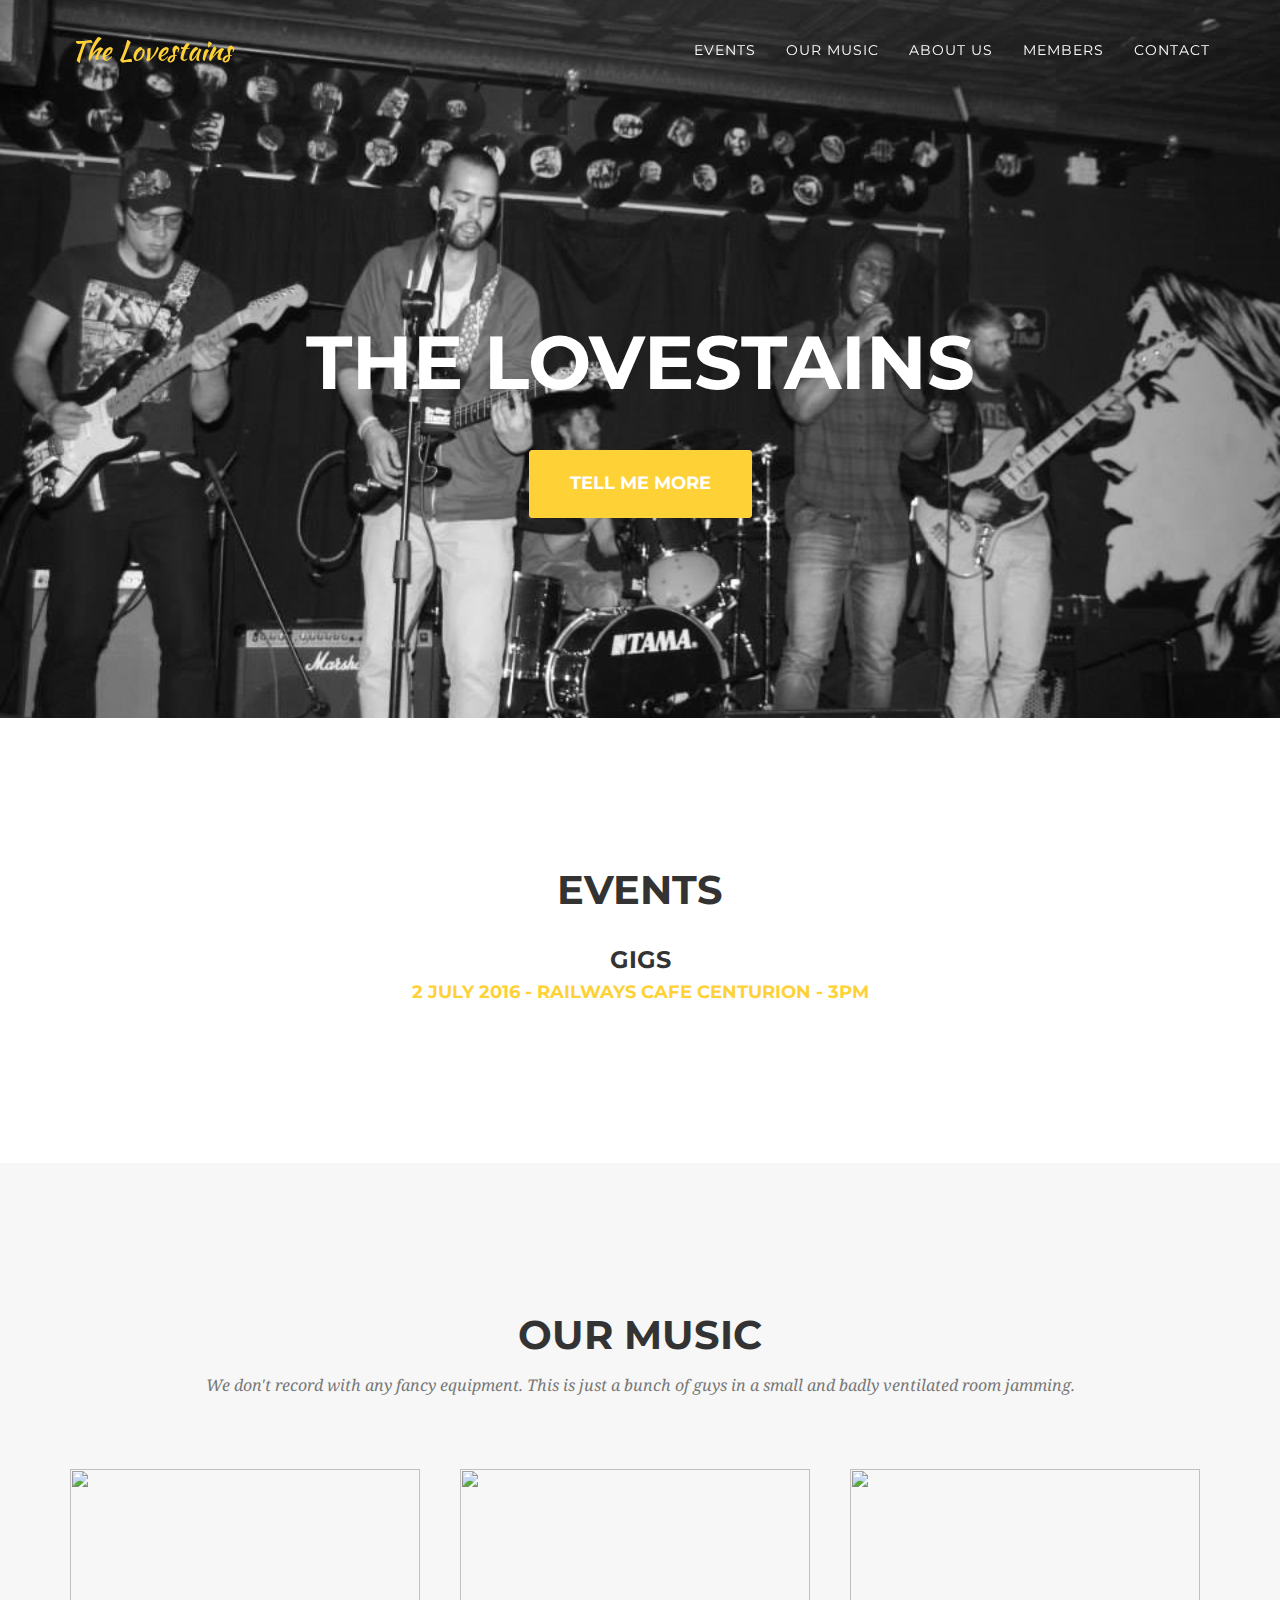
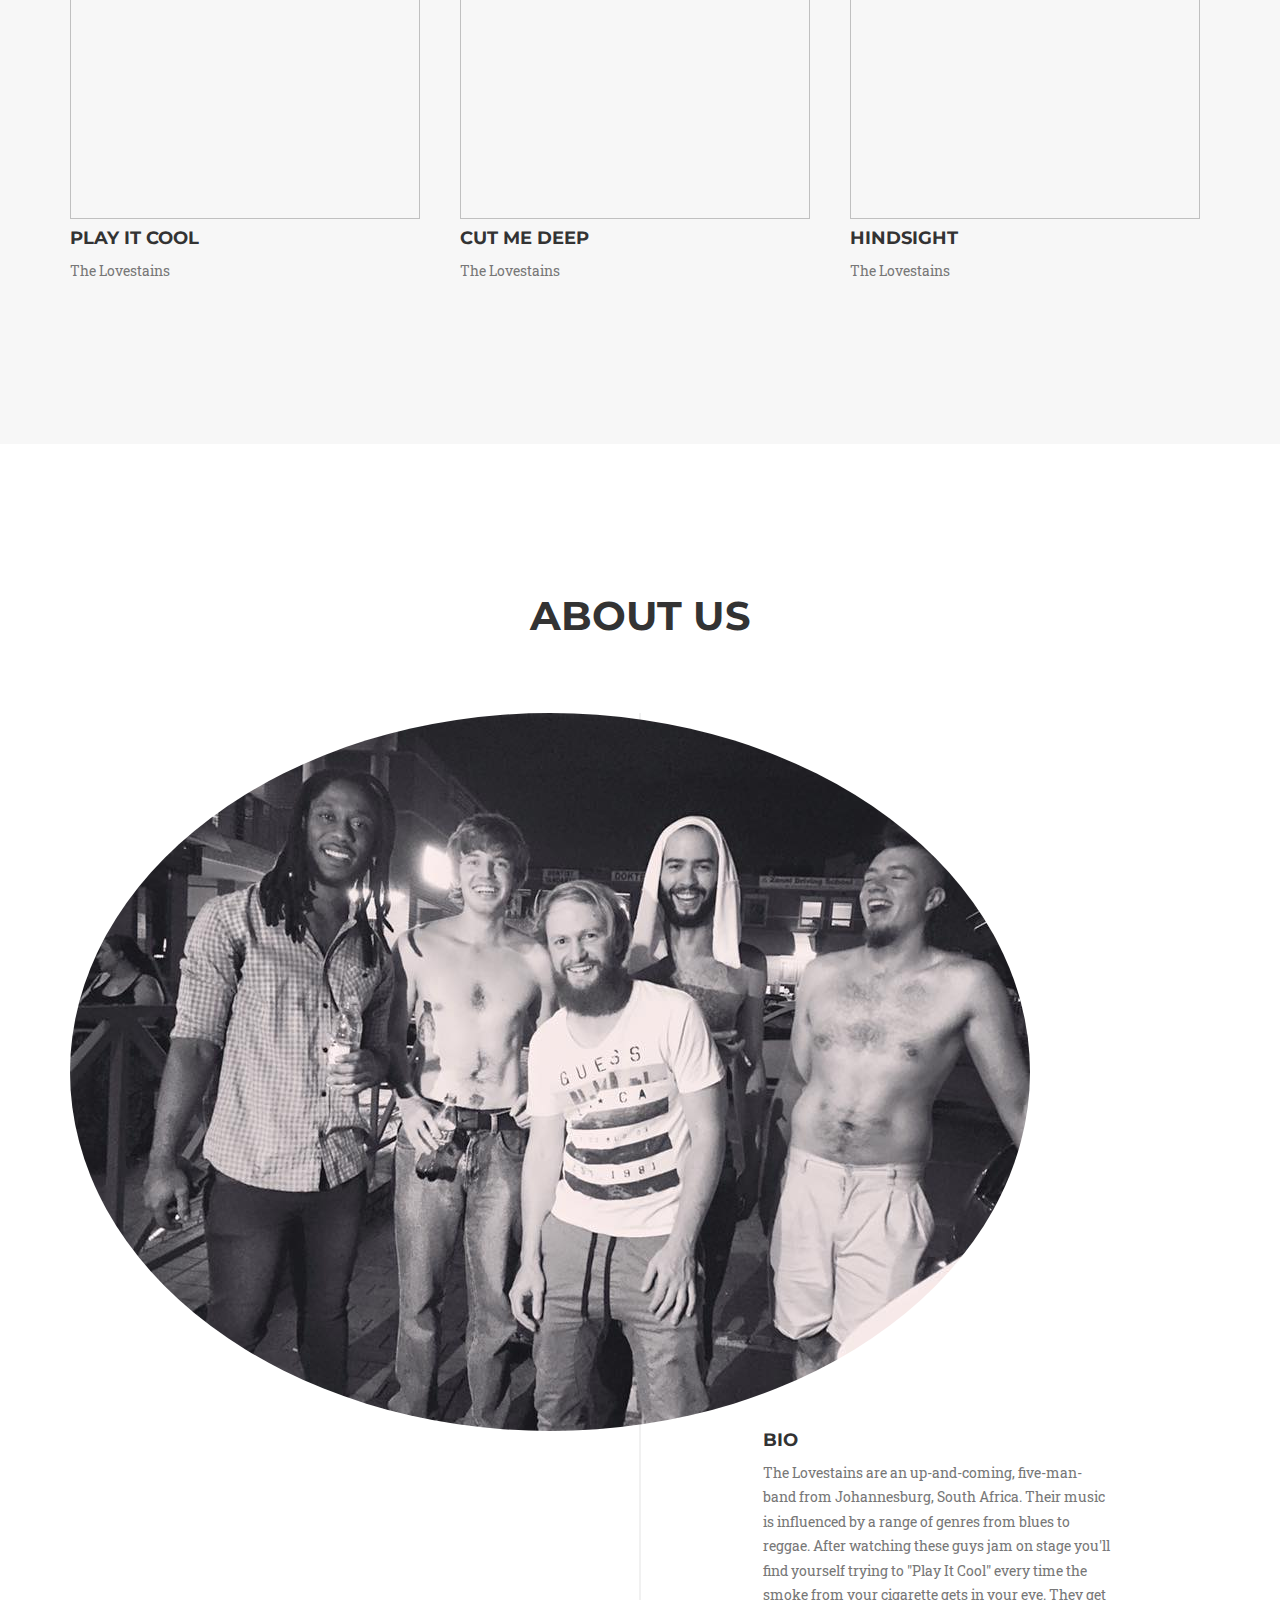
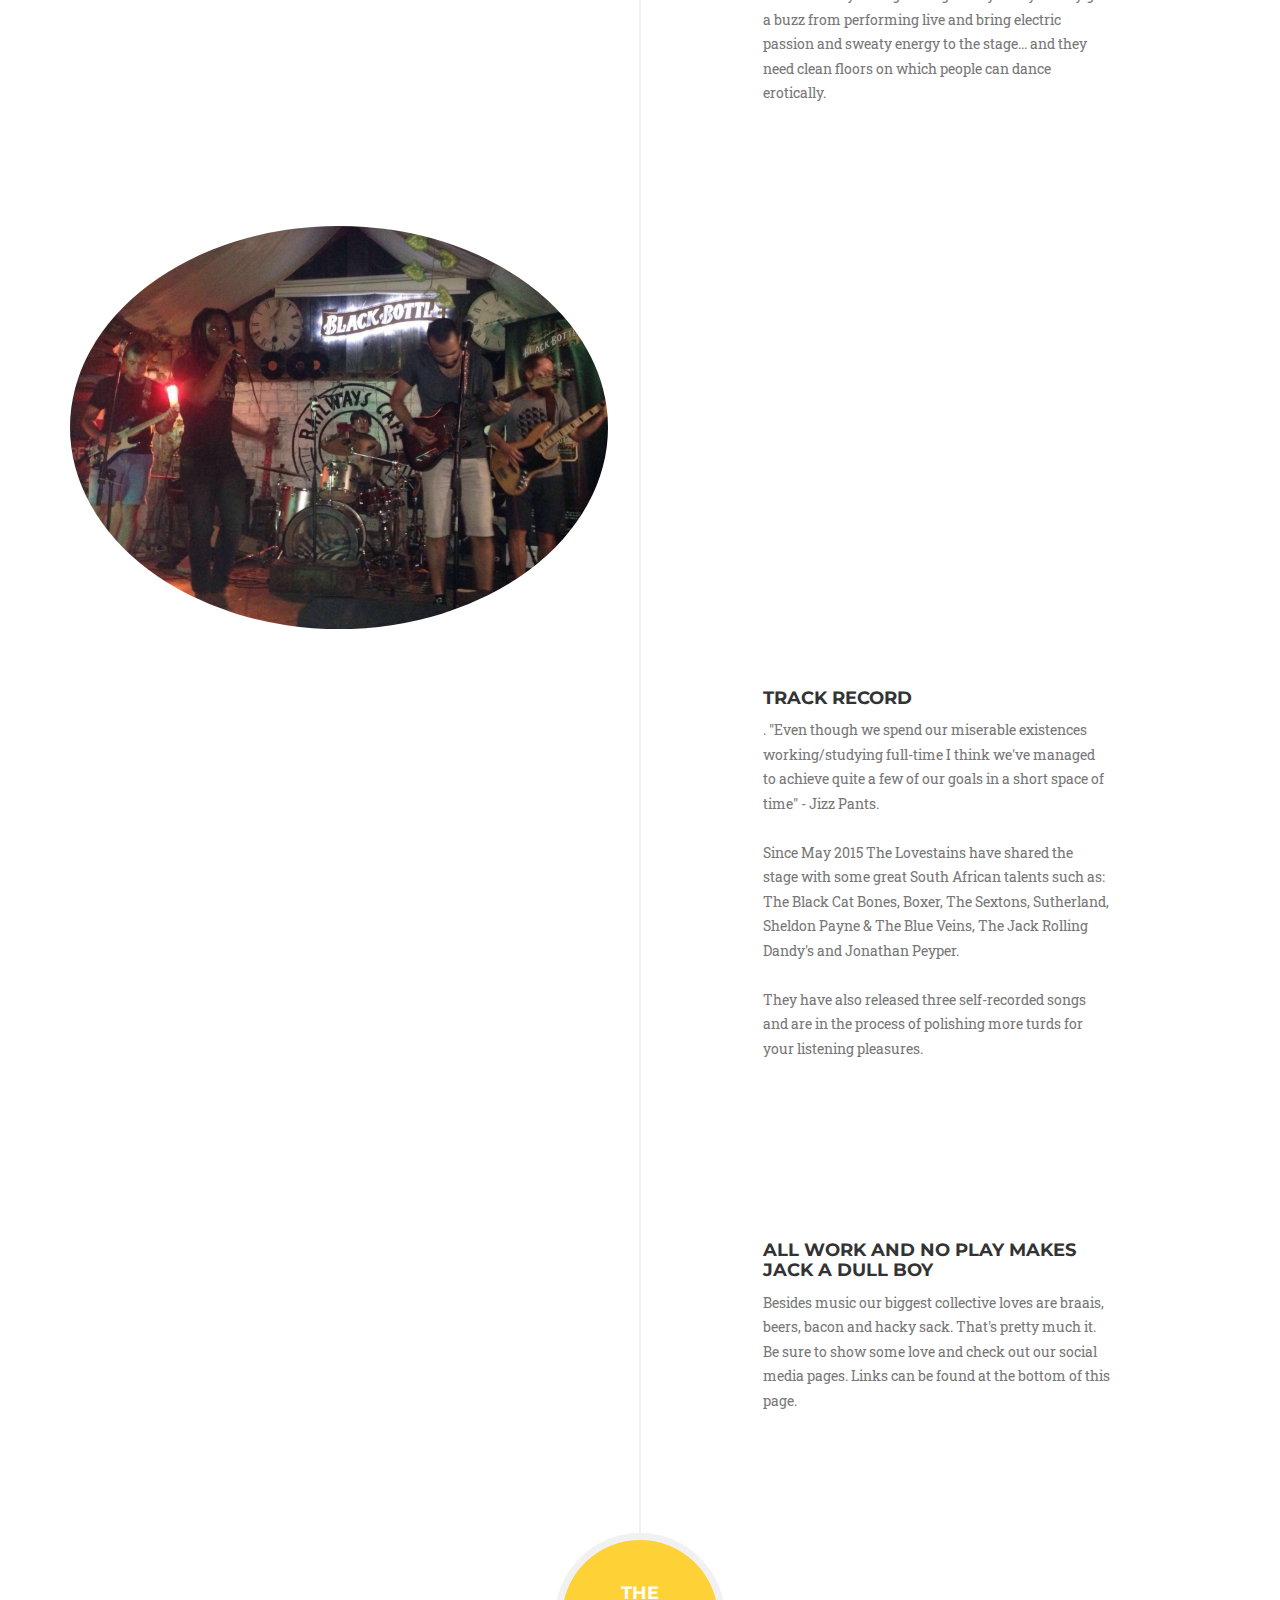
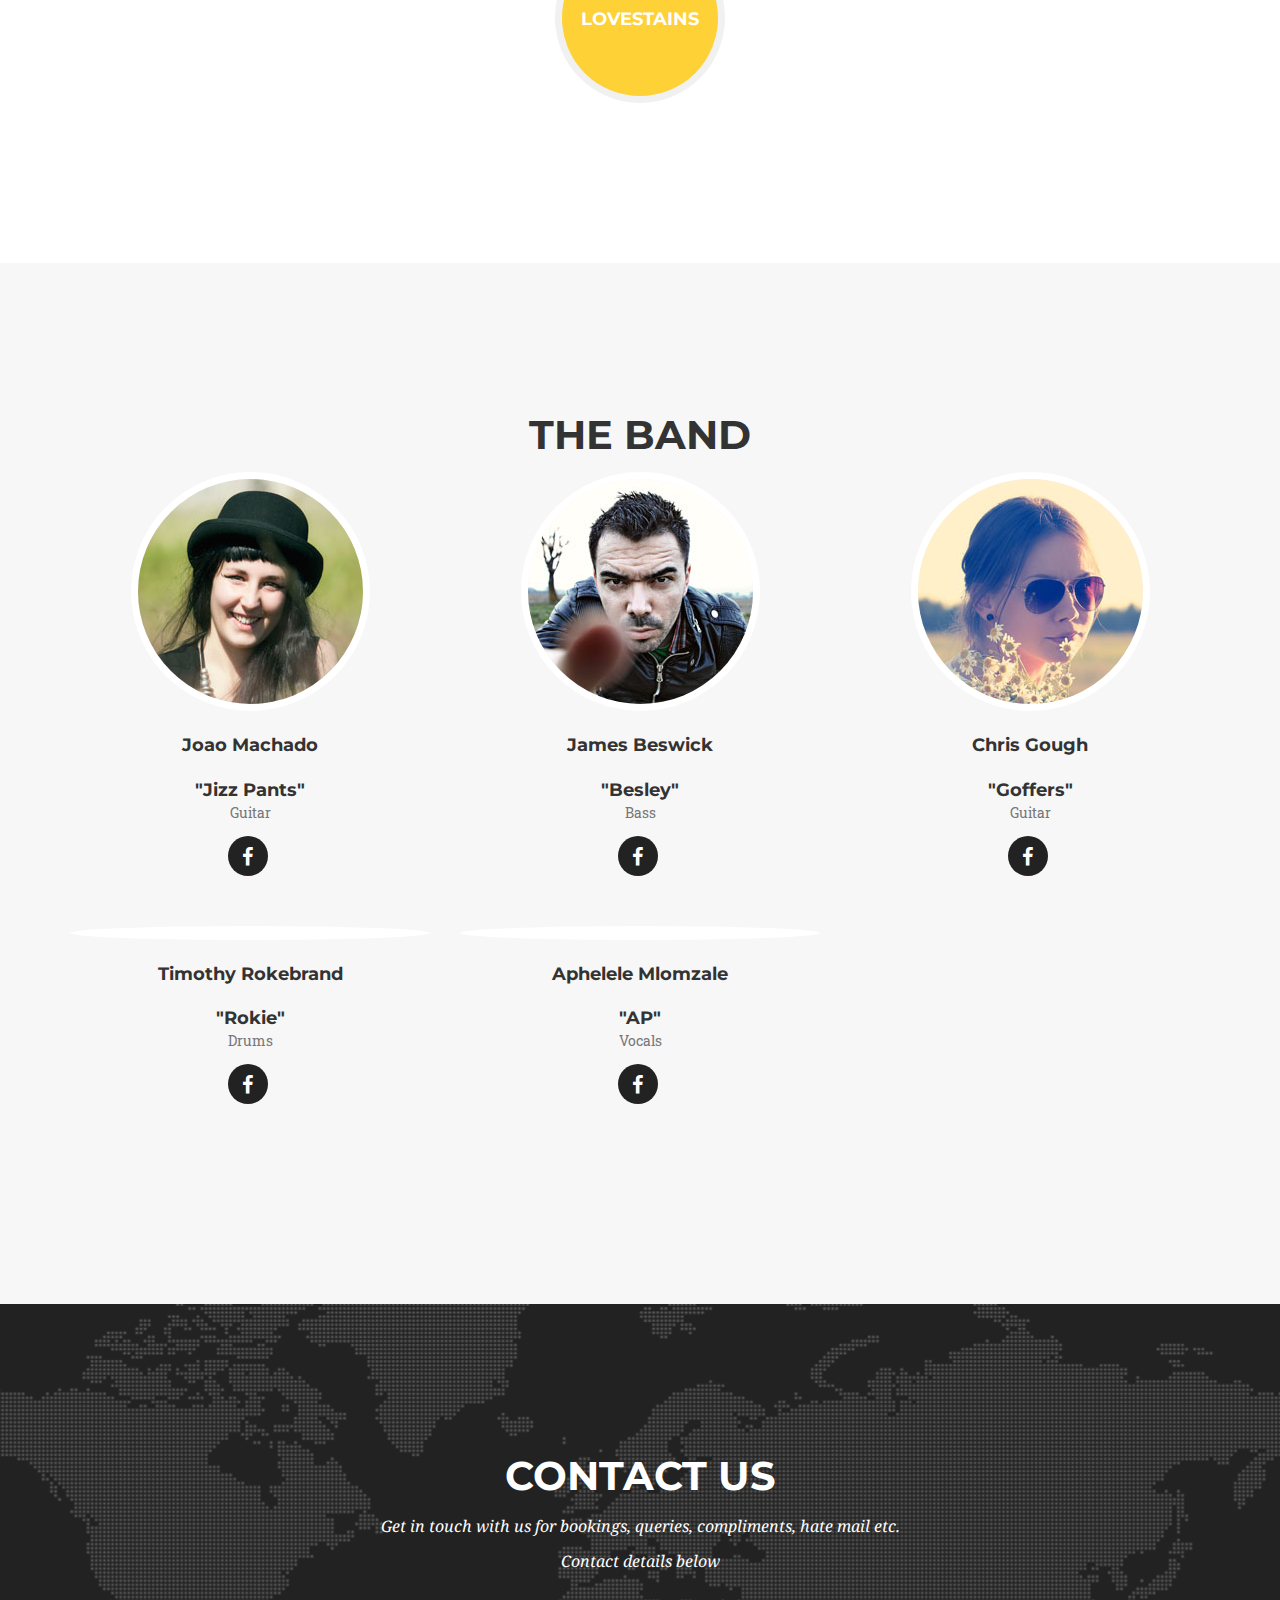
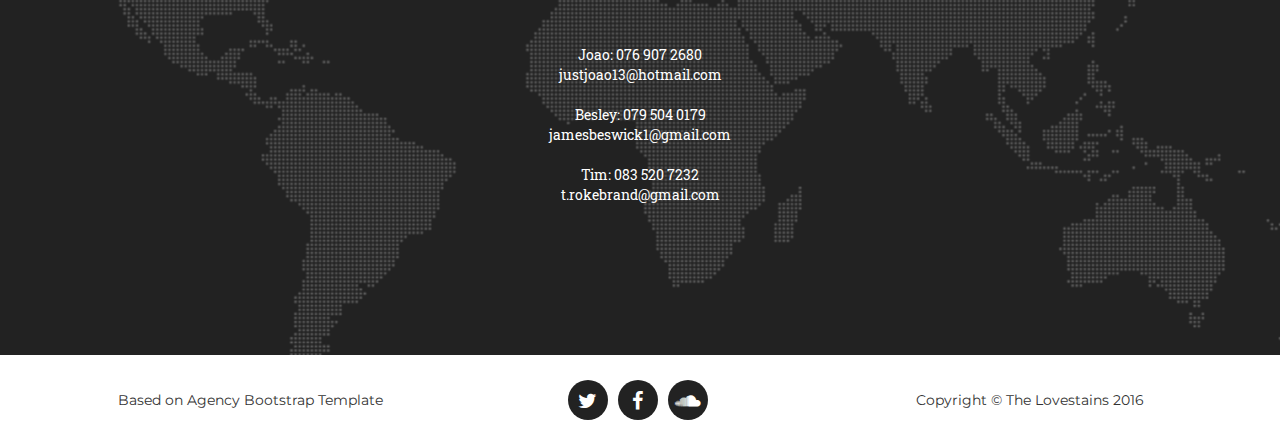
==== commit 8f75bb65: "updated gigs" ====
--- a/lovestains-other/index.htm
+++ b/lovestains-other/index.htm
@@ -103,9 +103,7 @@
                 </div>
                 <center>
                     <div>
-                        <h4><a href="https://www.facebook.com/events/847571915355242/" target="_blank"> 12 March 2016 - Smugglers Pub "Rock and Rule"</a></h4>
-                        <h4><a href="https://www.facebook.com/events/1676820675916025/" target="_blank"> 18 March 2016 - The Bohemian "Dank"</a></h4>
-                        <h4> 16-19 June 2016 - Smoking Dragon Adrenaline Fest</h4>
+                        <h4><a href="https://www.facebook.com/events/1201530459881298/" target="_blank"> 2 July 2016 - Railways Cafe Centurion - 3pm</a></h4>
                     </div>
                 </center>
 
@@ -409,4 +407,4 @@
 
 </body>
 
-</html>+</html>
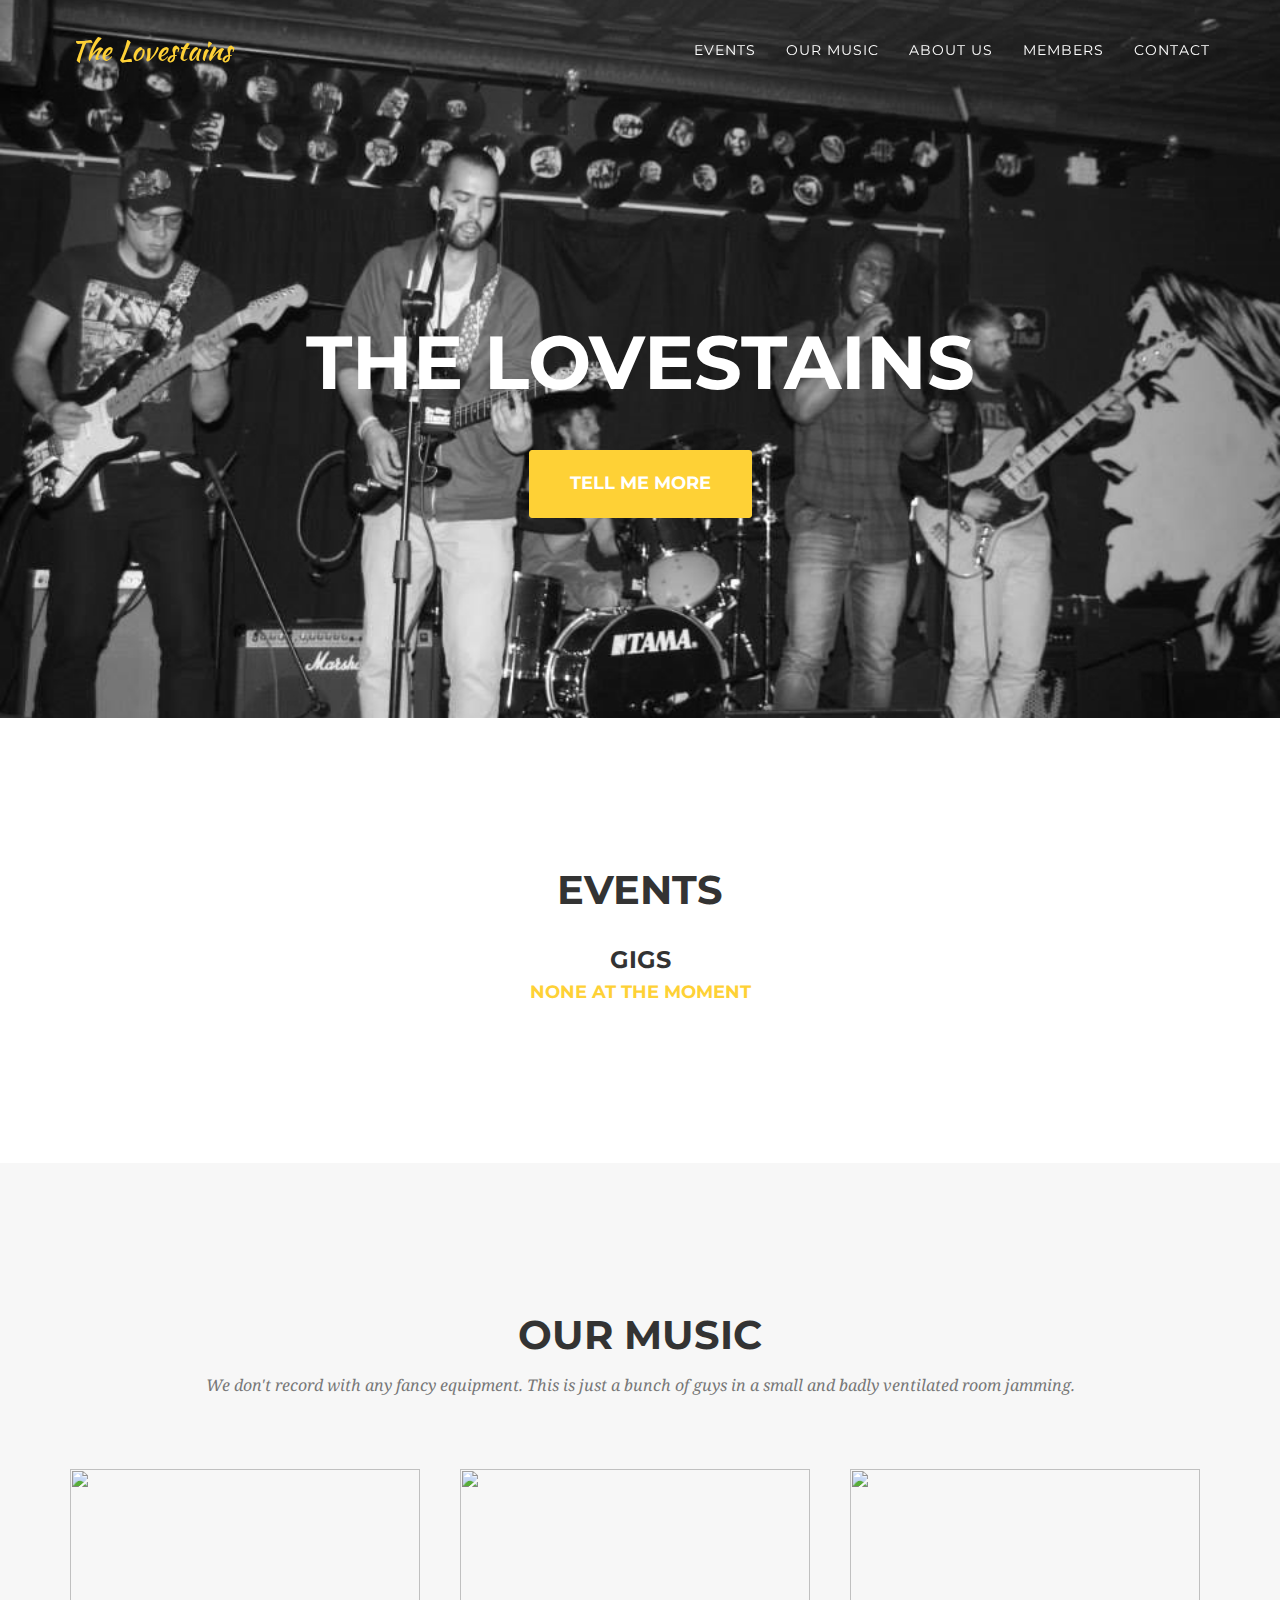
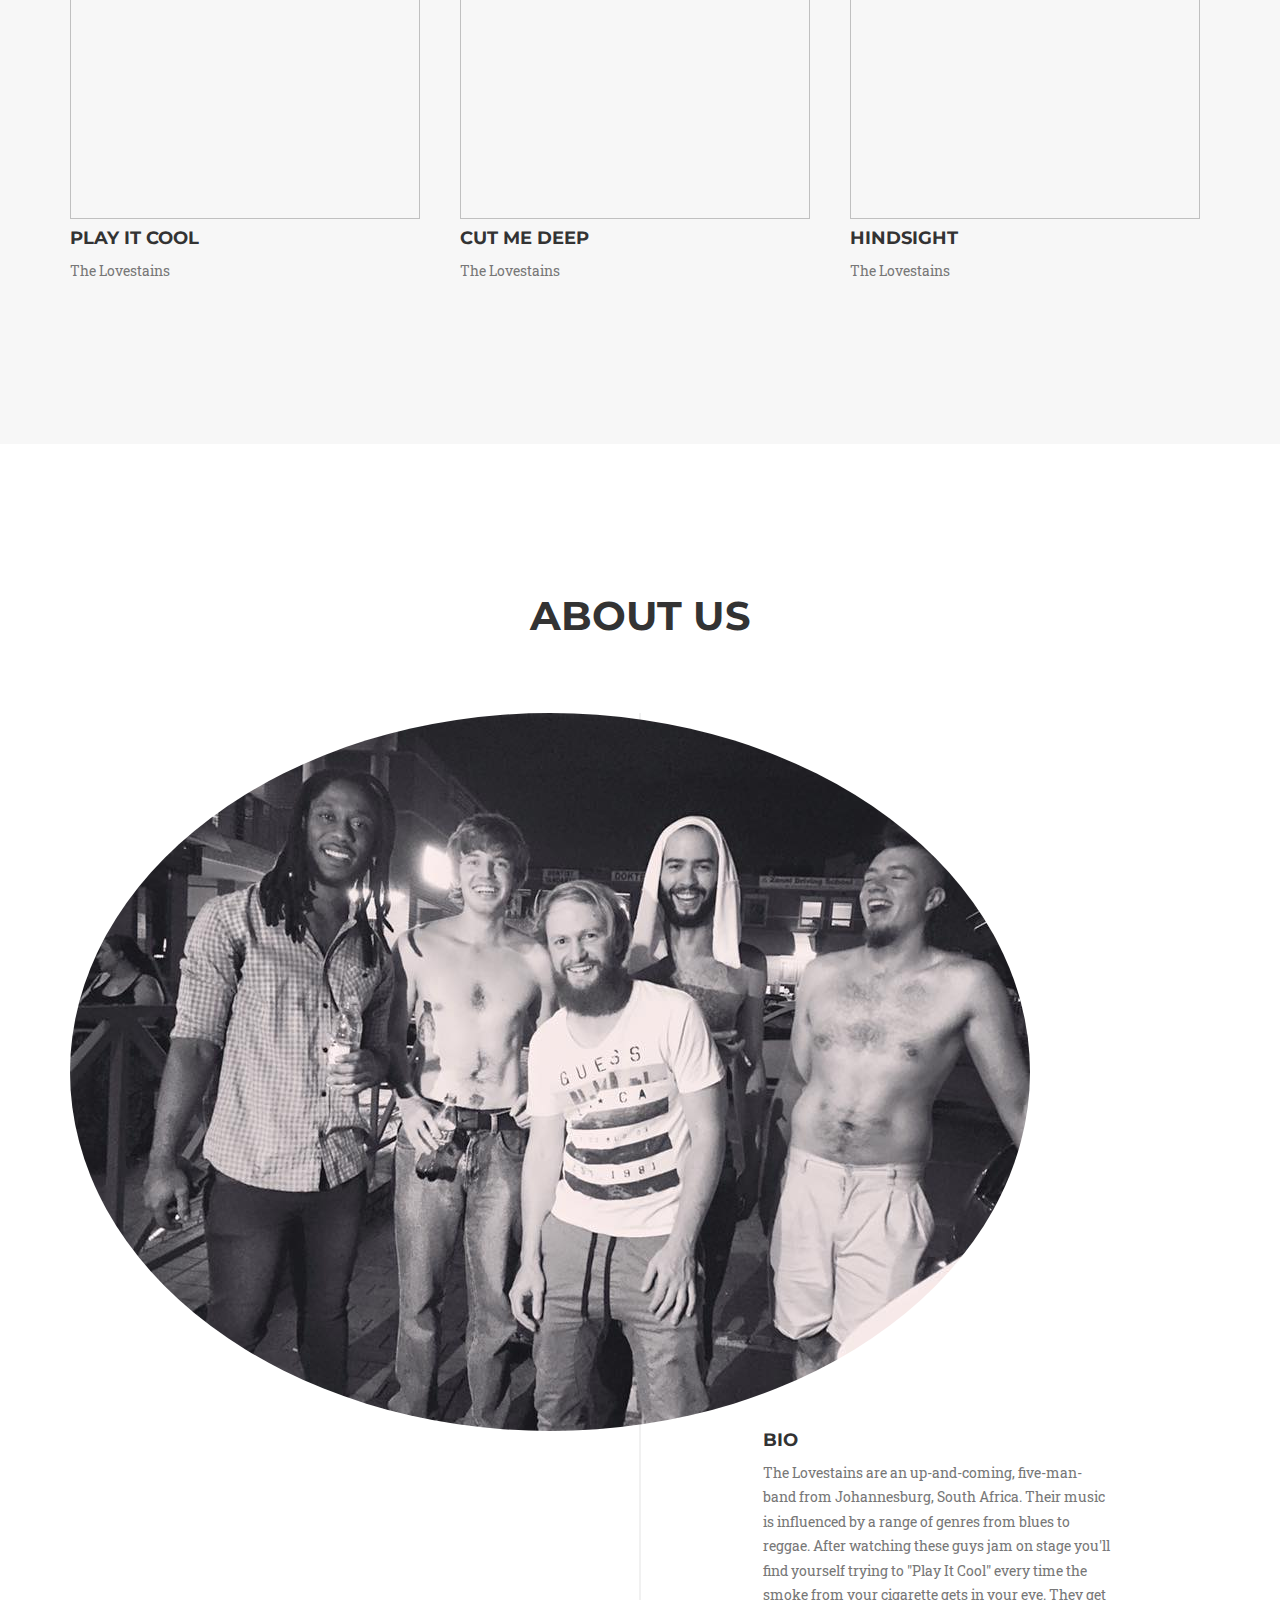
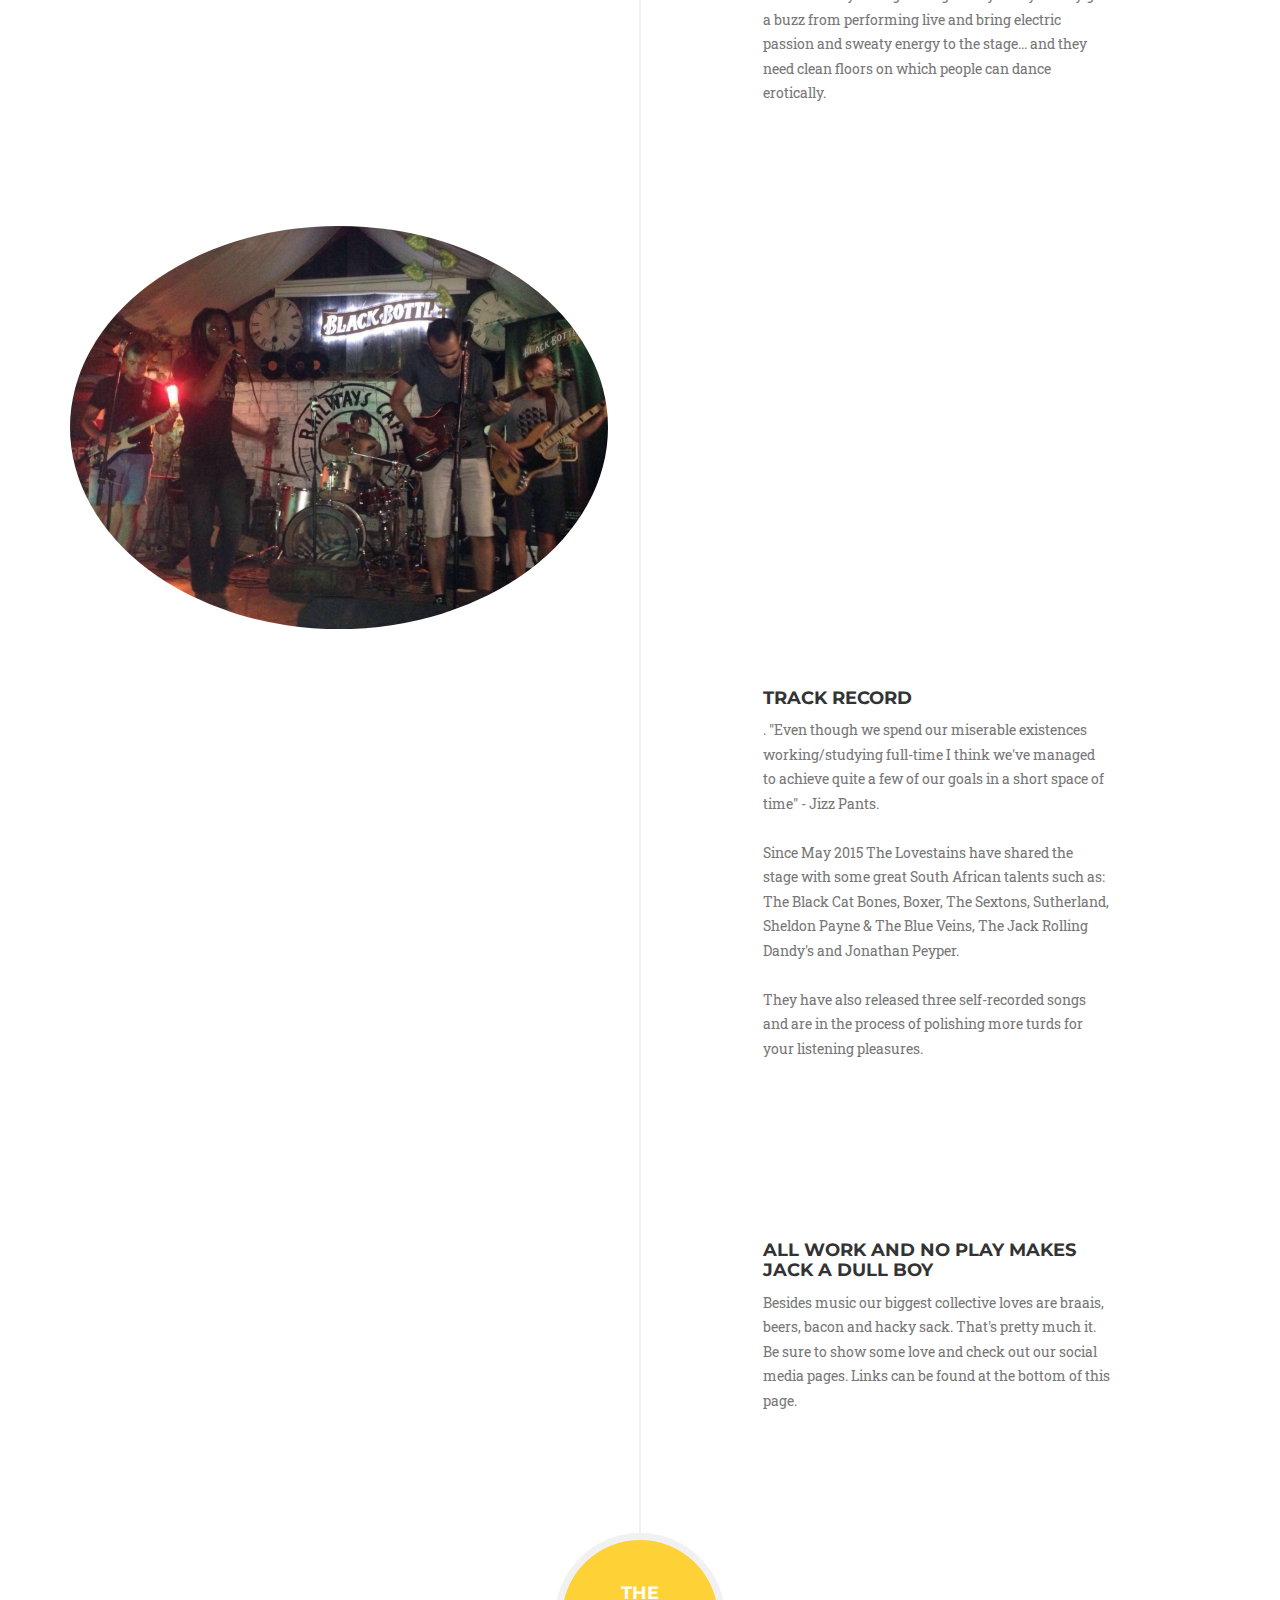
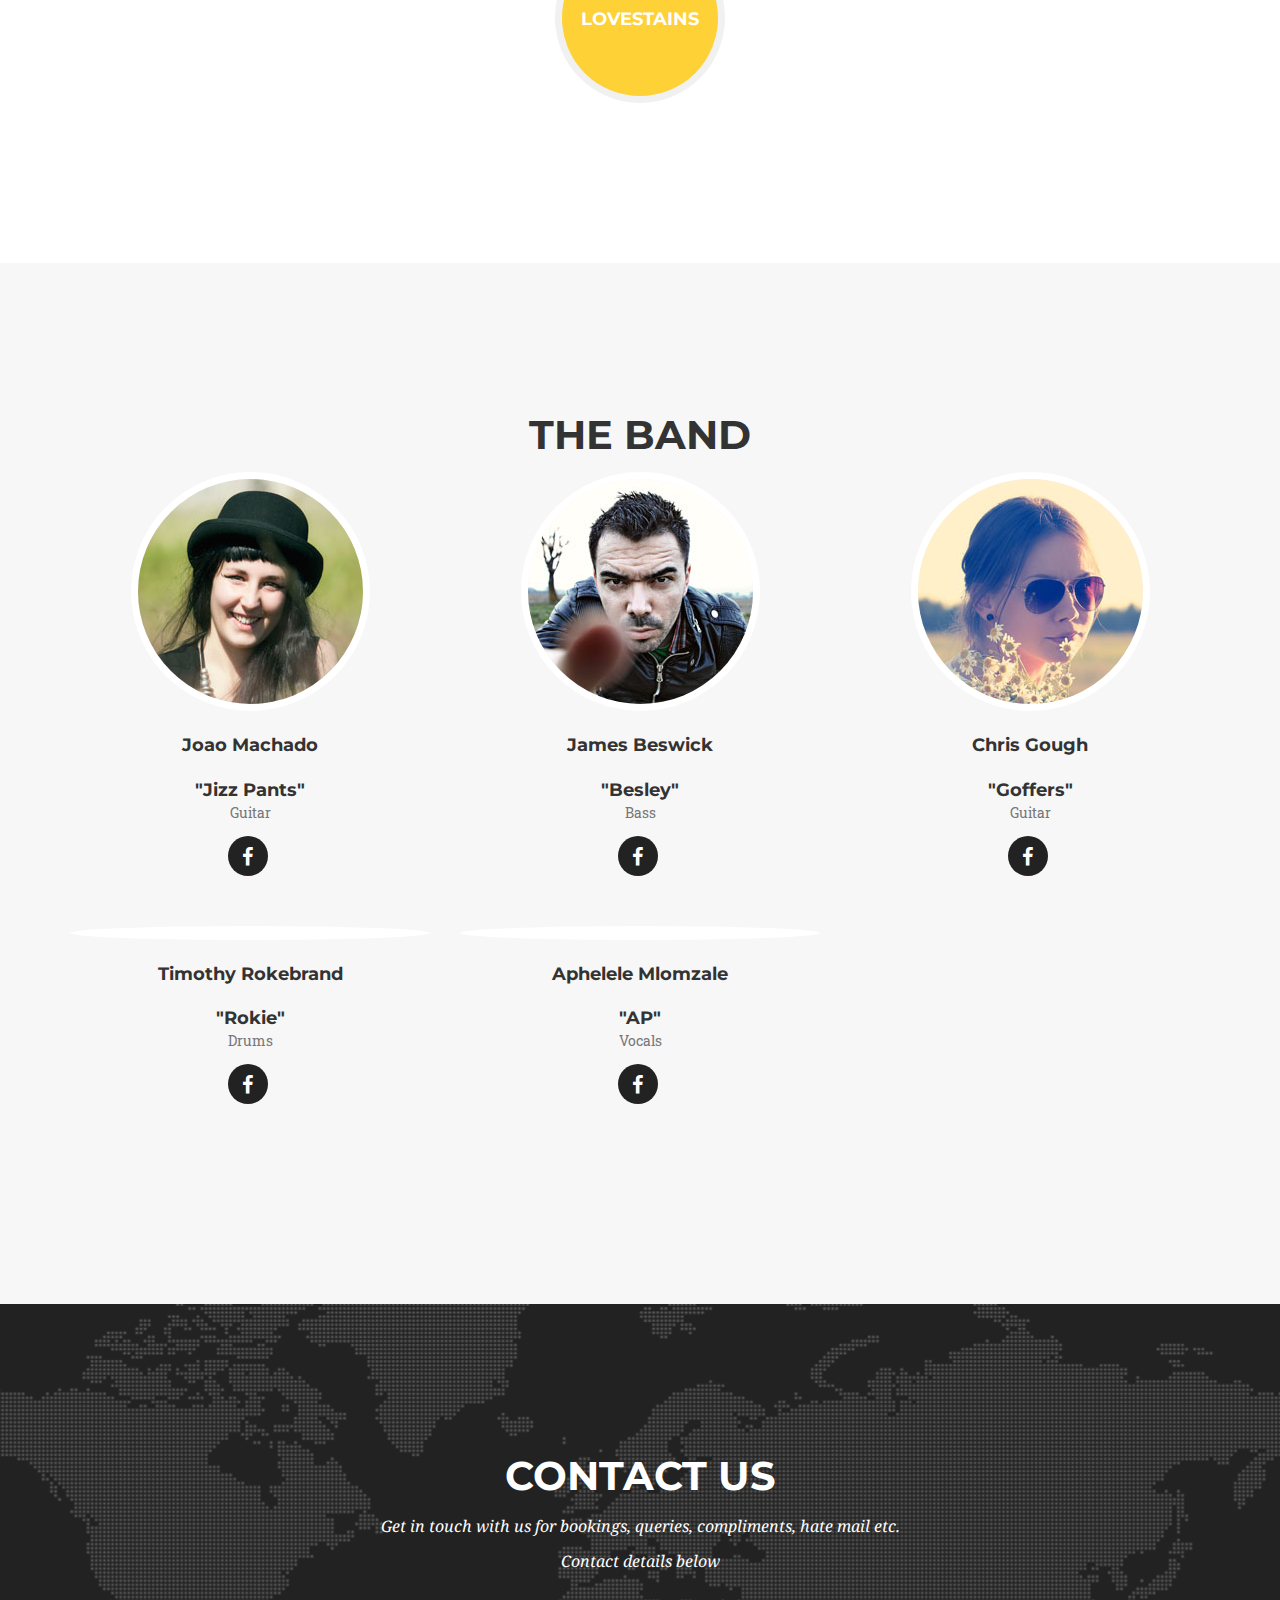
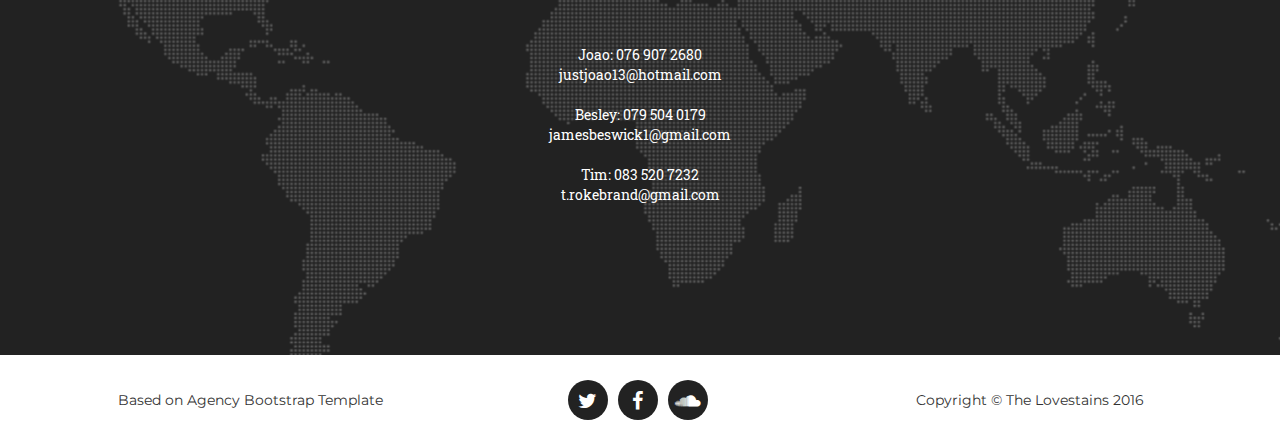
==== commit e4bc79ea: "updated gigs" ====
--- a/lovestains-other/index.htm
+++ b/lovestains-other/index.htm
@@ -103,7 +103,8 @@
                 </div>
                 <center>
                     <div>
-                        <h4><a href="https://www.facebook.com/events/1201530459881298/" target="_blank"> 2 July 2016 - Railways Cafe Centurion - 3pm</a></h4>
+                        <!--<h4><a href="https://www.facebook.com/events/263320487376836/" target="_blank"> 22 July 2016 - Cherry Cola - The Bohemian - 8pm onward</a></h4>-->
+                        <h4><a>None at the moment</a></h4>
                     </div>
                 </center>
 
